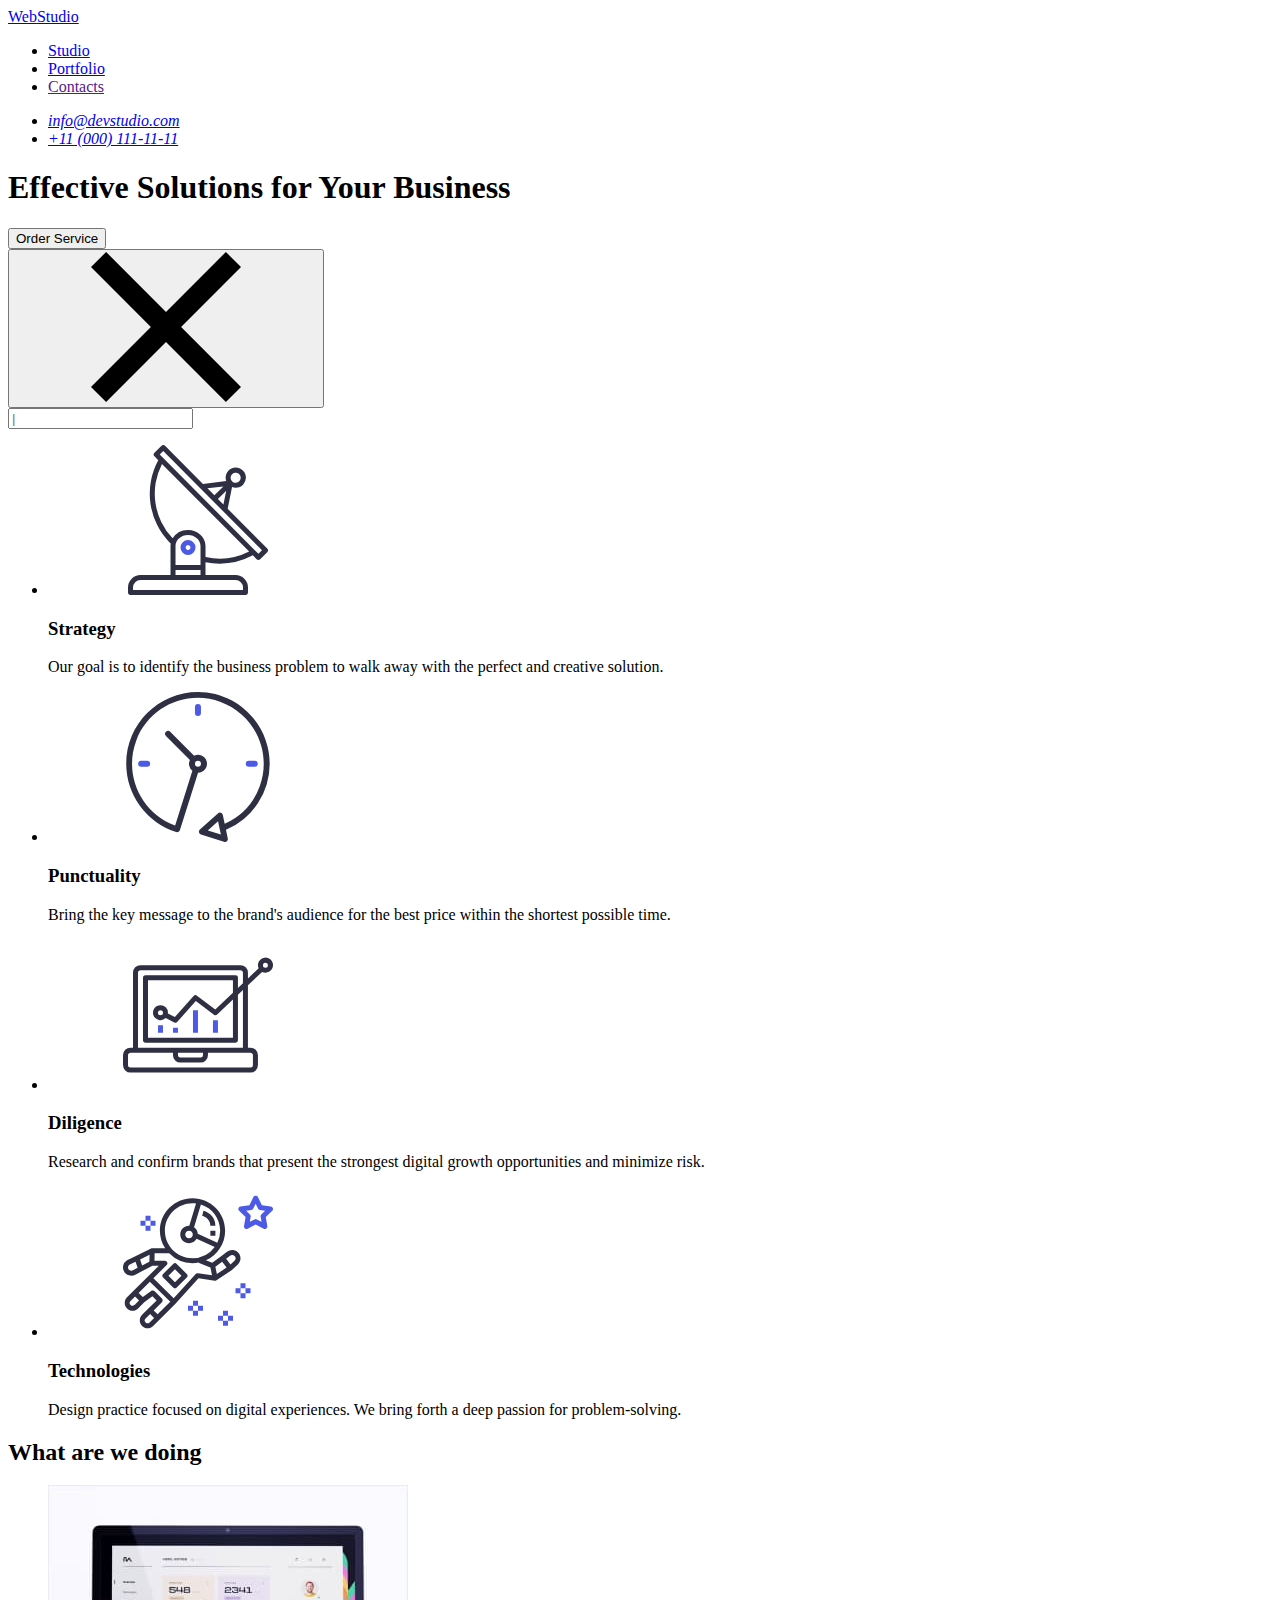
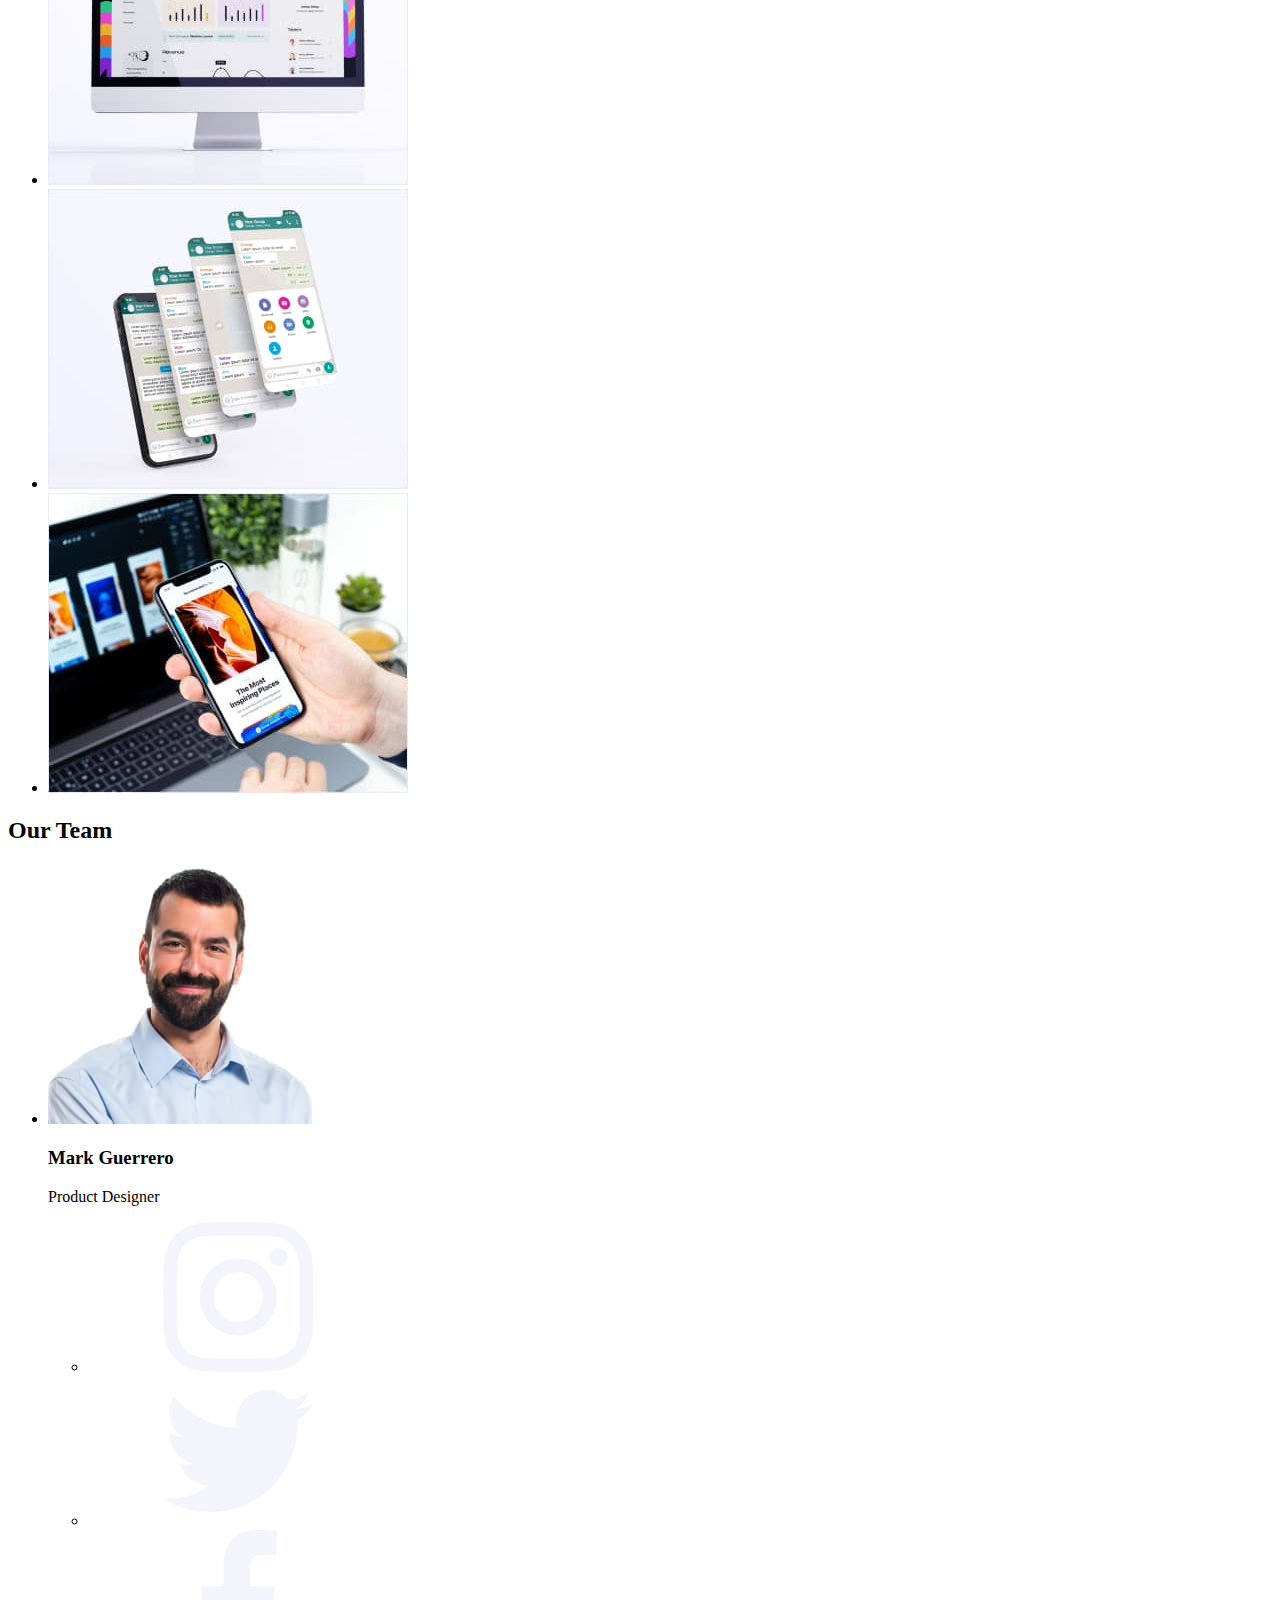
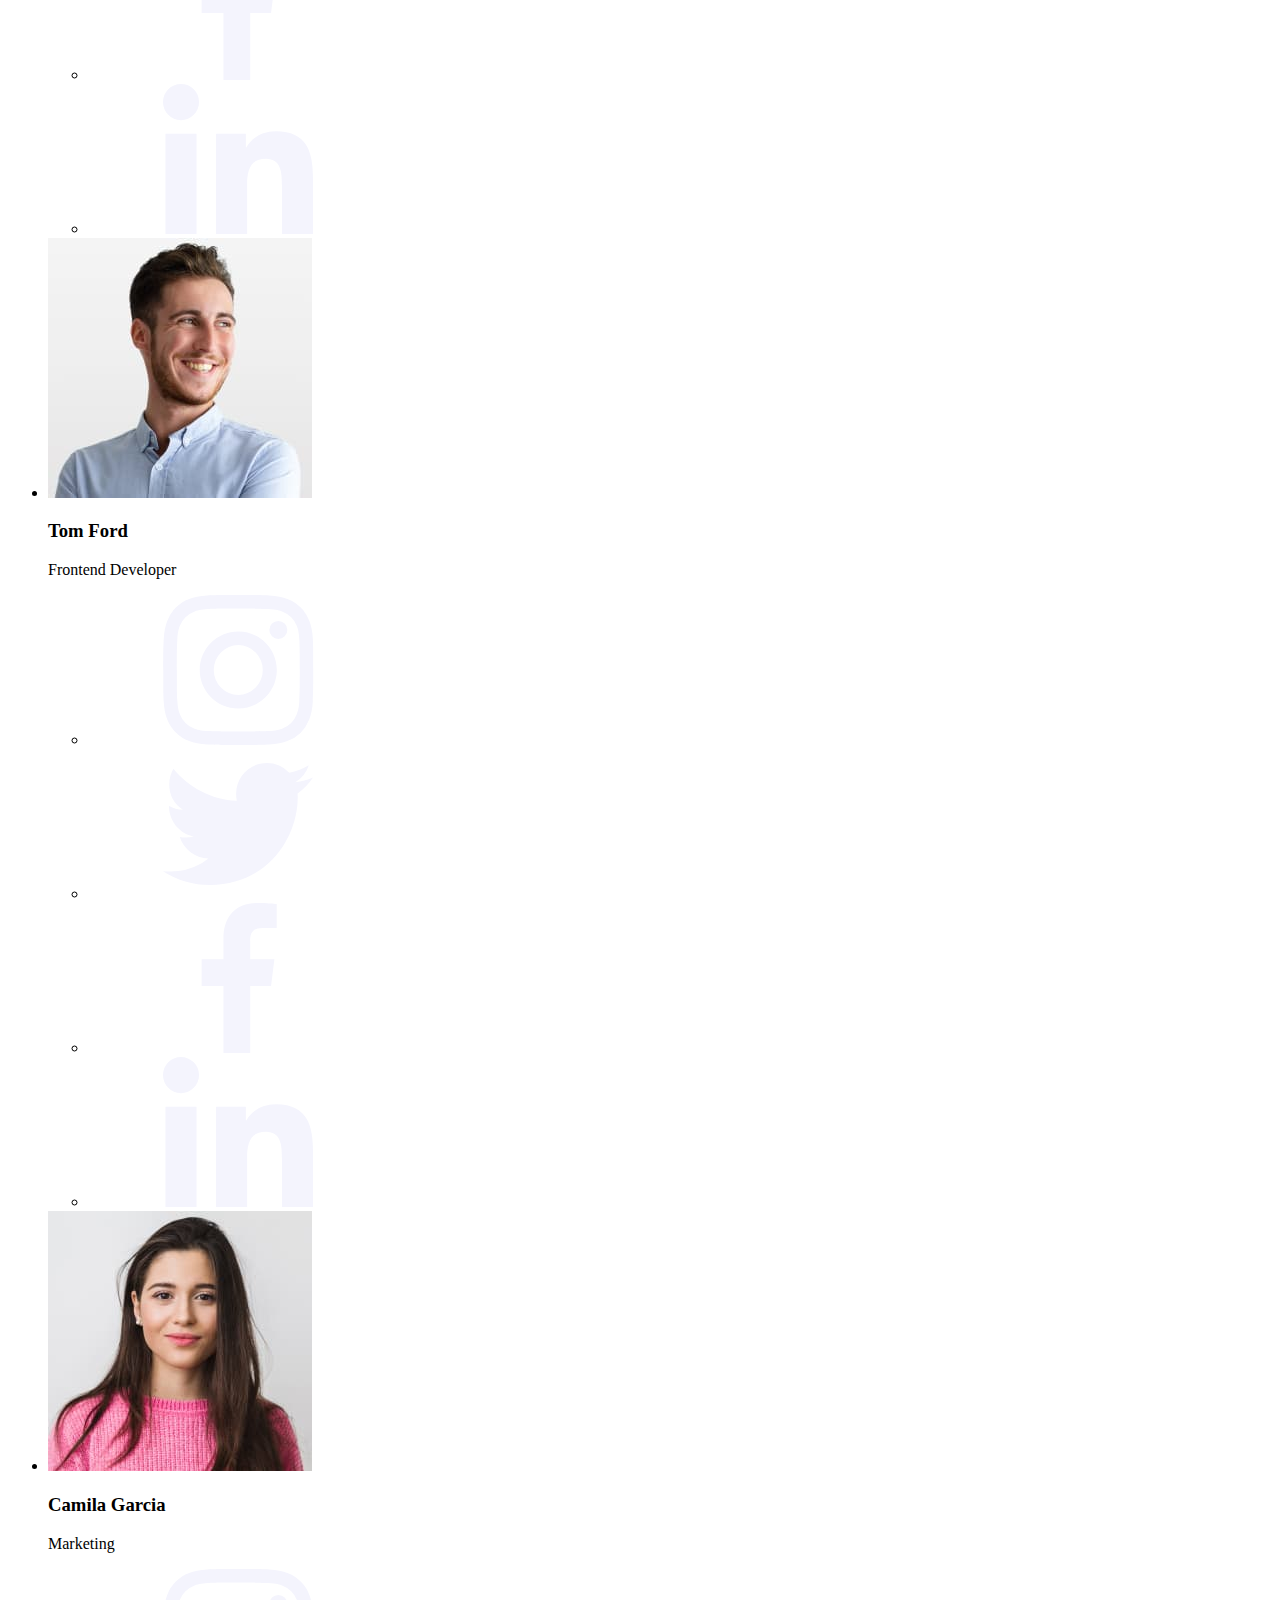
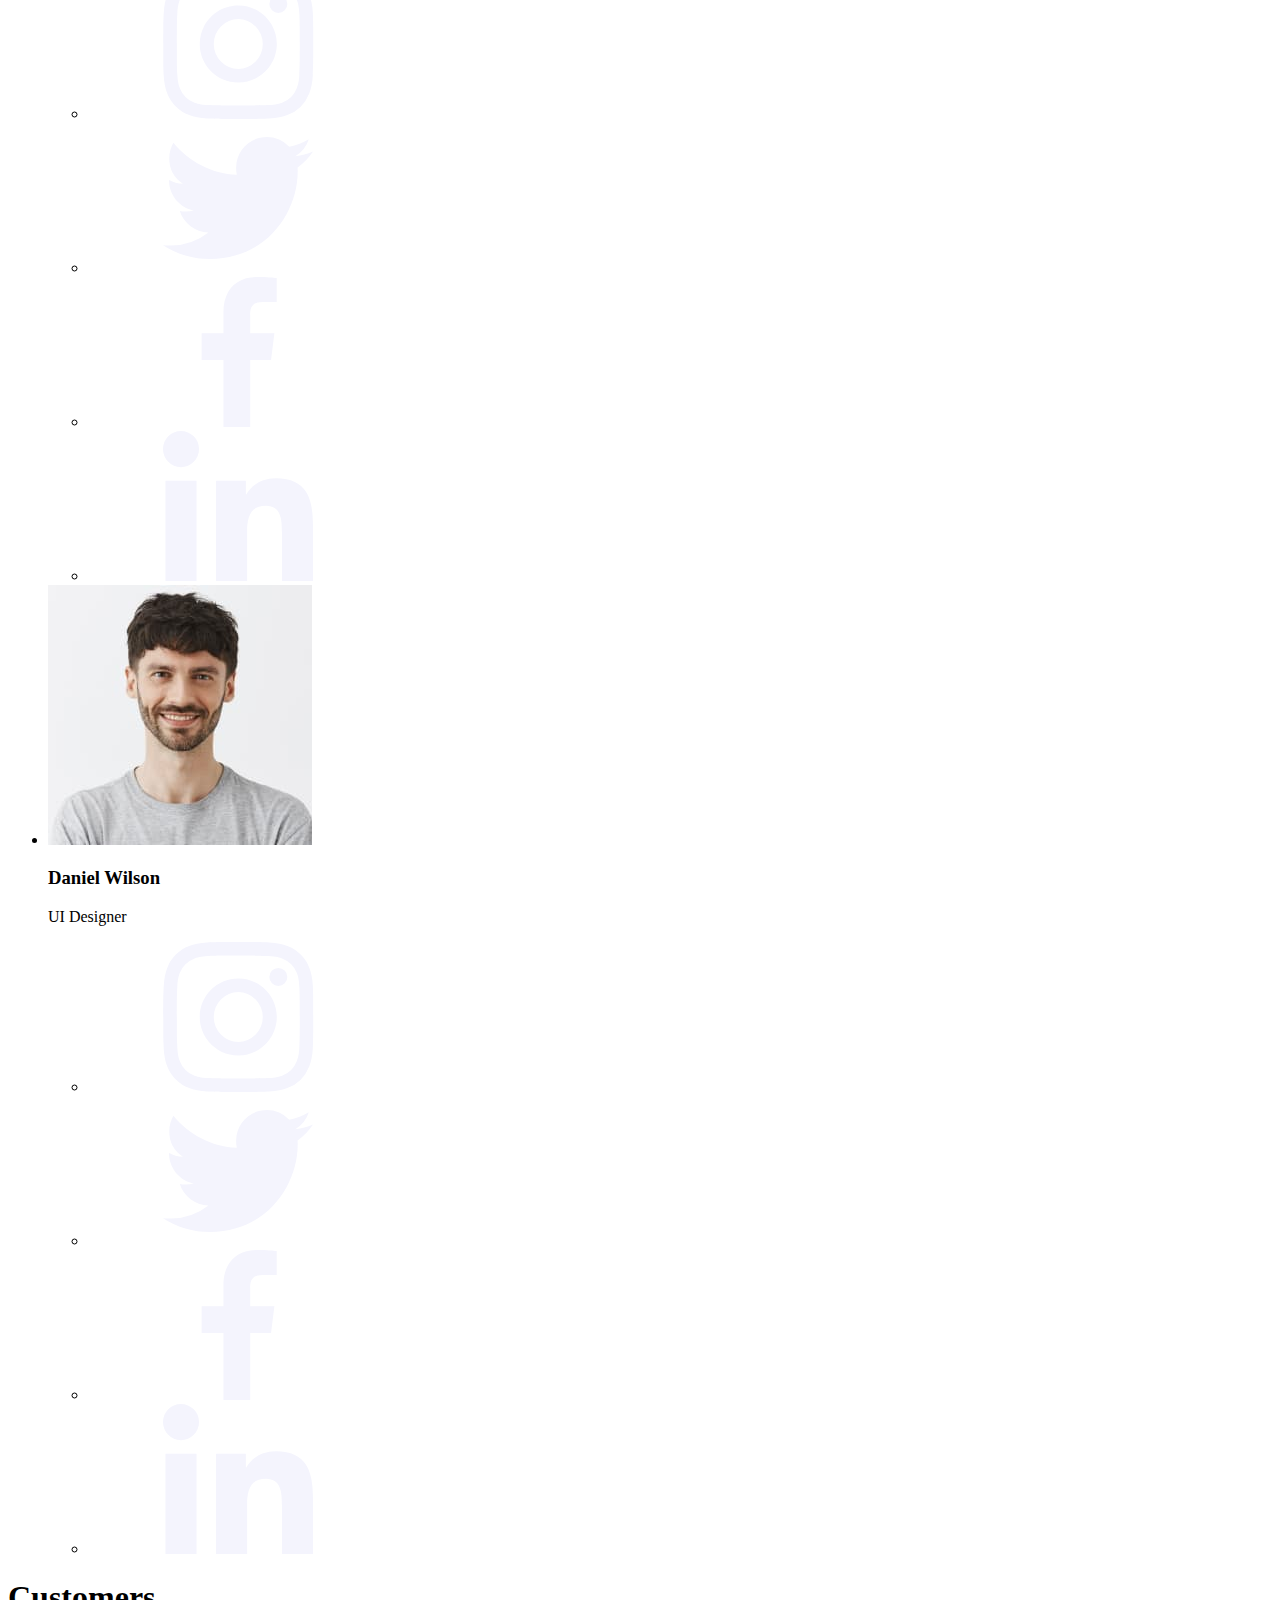
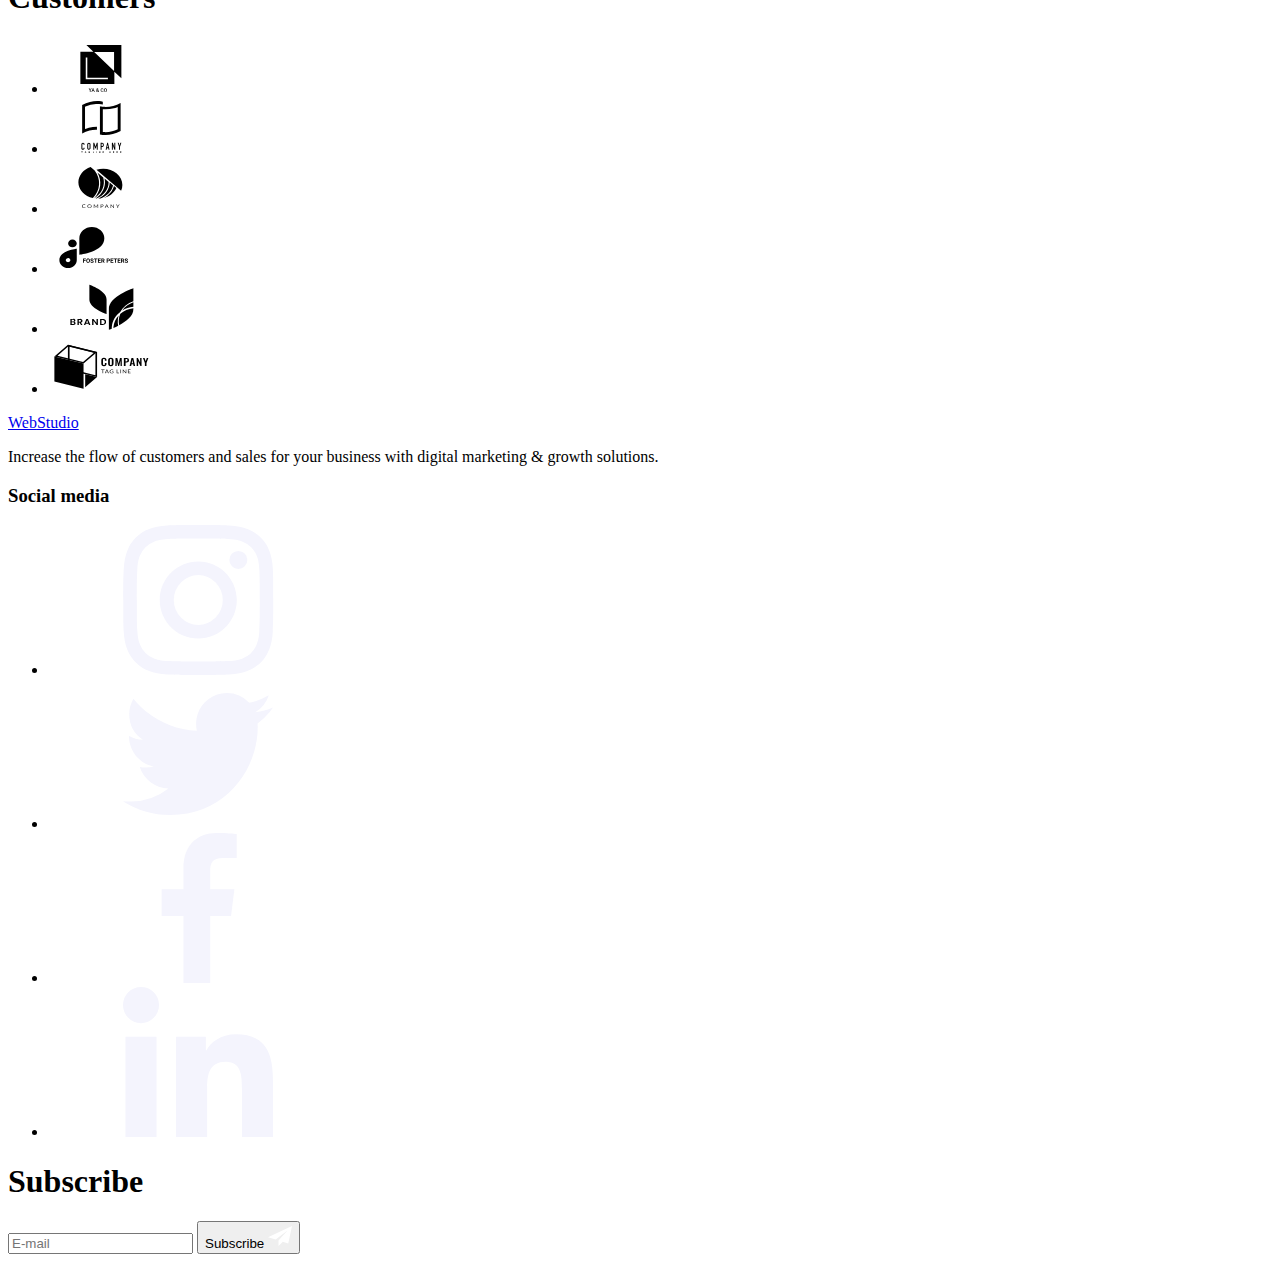
==== index.html @ da778385 "Add files via upload" ====
<!DOCTYPE html>
<html lang="en">
  <head>
    <meta charset="UTF-8" />
    <meta http-equiv="X-UA-Compatible" content="IE=edge" />
    <meta name="viewport" content="width=device-width, initial-scale=1.0" />
    <link rel="preconnect" href="https://fonts.googleapis.com" />
    <link rel="preconnect" href="https://fonts.gstatic.com" crossorigin />
    <link
      href="https://fonts.googleapis.com/css2?family=Raleway:wght@800&family=Roboto:wght@400;500;700;900&display=swap"
      rel="stylesheet"
    />

    <link
      rel="stylesheet"
      href="https://cdnjs.cloudflare.com/ajax/libs/modern-normalize/1.1.0/modern-normalize.min.css"
      integrity="sha512-wpPYUAdjBVSE4KJnH1VR1HeZfpl1ub8YT/NKx4PuQ5NmX2tKuGu6U/JRp5y+Y8XG2tV+wKQpNHVUX03MfMFn9Q=="
      crossorigin="anonymous"
      referrerpolicy="no-referrer"
    />
    <title>WebStudio</title>
    <link rel="stylesheet" href="./css/styles.css" />
  </head>
  <body>
    <header class="header">
      <div class="container header-container">
        <nav class="nav-header">
          <a href="./index.html" class="logo"
            ><span class="logo-first-part">Web</span
            ><span class="logo-second-part">Studio</span></a
          >
          <ul class="menu-navigation list">
            <li>
              <a class="menu-nav current" href="./index.html">Studio</a>
            </li>
            <li>
              <a class="menu-nav" href="./portfolio.html">Portfolio</a>
            </li>
            <li><a class="menu-nav" href>Contacts</a></li>
          </ul>
        </nav>
        <address>
          <ul class="address-navigation list">
            <li>
              <a class="address-nav" href="mailto:info@devstudio.com"
                >info@devstudio.com</a
              >
            </li>
            <li>
              <a class="address-nav" href="tel:+110001111111"
                >+11 (000) 111-11-11</a
              >
            </li>
          </ul>
        </address>
      </div>
    </header>
    <main>
      <section class="section title">
        <div class="container">
          <h1 class="title-desc">Effective Solutions for Your Business</h1>
          
          <button type="button" class="main-btn" data-modal-open>Order Service</button>
        </div>
        <div class="backdrop is-hidden"data-modal>
          <div class="modal">
            <button type="button" class="btn-close-modal" data-modal-close> 
              <svg class="icon-close-modal">
                <use href="./images/icons.svg#icon-close-modal"></use>
              </svg>
            </button>
            <form>
              <label for="name">
                <input type="text" id="name" class="modal-form" placeholder="|">
              </label>
            </form>
          </div>
        </div>
      </section>

      <section class="section features">
        <div class="container">
          <h2 hidden>"Features">Features</h2>
          <ul class="features list">
            <li >
              <div class="features-items">
                <svg class="icon-antenna"> 
                  <use href="./images/icons.svg#icon-antenna"></use>
                </svg>
              </div>
              <h3 class="features-titles">Strategy</h3>
              <p class="features-desc">
                Our goal is to identify the business problem to walk away with
                the perfect and creative solution.
              </p>
            </li>
            <li>
              <div class="features-items">
                <svg class="icon-clock" > 
                <use href="./images/icons.svg#icon-clock"></use>
                </svg>
              </div>
              <h3 class="features-titles">Punctuality</h3>
              <p class="features-desc">
                Bring the key message to the brand's audience for the best price
                within the shortest possible time.
              </p>
            
            </li>
            <li>
              <div class="features-items">
                <svg class="icon-diagram">
                  <use href="./images/icons.svg#icon-diagram"> </use>
                </svg>
              </div>
              <h3 class="features-titles">Diligence</h3>
              <p class="features-desc">
                Research and confirm brands that present the strongest digital
                growth opportunities and minimize risk.
              </p>
            </li>
            <li>
              <div class="features-items">
                <svg class="icon-astronaut">
                  <use href="./images/icons.svg#icon-astronaut"></use>
                </svg>
              </div>
              <h3 class="features-titles">Technologies</h3>
              <p class="features-desc">
                Design practice focused on digital experiences. We bring forth a
                deep passion for problem-solving.
              </p>
            </li>
          </ul>
        </div>
      </section>

      <section class="section about">
        <div class="container">
          <h2 class="title-aboutus">What are we doing</h2>
          <ul class="about-us list">
            <li class="cards-aboutus">
              <img
                src="./images/img1.jpg"
                alt="Desktop"
                width="360"
                height="300"
              />
            </li>
            <li class="cards-aboutus">
              <img
                src="./images/img2.jpg"
                alt="phones"
                width="360"
                height="300"
              />
            </li>
            <li>
              <img
                src="./images/img3.jpg"
                alt="Desktop and mobile"
                width="360"
                height="300"
              />
            </li>
          </ul>
        </div>
      </section>

      <section class="section our-team">
        <div class="container">
        <h2 class="title-aboutus">Our Team</h2>
          <ul class="team-items list">
          <li class="team-item">
            <img
              src="./images/card1.jpg"
              alt="Mark Guerrero Product
             Designer"
              width="264"
              height="260"
            />
            <div class="team-name">
            <h3 class="title-names">Mark Guerrero</h3>
            <p class="card-desc">Product Designer</p>

            <ul class="list icons">
              <li class="team-icon">
            <a class="social-networks">
              <svg class="inst"> 
                <use href="./images/icons.svg#icon-instagram"> </use>
              </svg>
            </a>
          </li>
            <li class="team-icon">
            <a class="social-networks">
              <svg class="twitter"> 
                <use href="./images/icons.svg#icon-twitter"> </use>
              </svg>
            </a>
          </li>
          <li class="team-icon">
            <a class="social-networks">
              <svg class="facebook"> 
                <use href="./images/icons.svg#icon-facebook"> </use>
              </svg>
            </a>
          </li>
          <li class="team-icon">
            <a class="social-networks">
              <svg class="linkedin"> 
                <use href="./images/icons.svg#icon-linkedin"> </use>
              </svg>
            </a>
          </li>
          </ul>

            </div>
            
          </li>
          <li class="team-item">
            <img
              src="./images/card2.jpg"
              alt="Tom Ford Frontend Developer"
              width="264"
              height="260"
            />
            <div class="team-name">
            <h3 class="title-names">Tom Ford</h3>
            <p class="card-desc">Frontend Developer</p>

            <ul class="list icons">
              <li class="team-icon">
            <a class="social-networks">
              <svg class="inst"> 
                <use href="./images/icons.svg#icon-instagram"> </use>
              </svg>
            </a>
          </li>
          <li class="team-icon">
            <a class="social-networks">
              <svg class="twitter"> 
                <use href="./images/icons.svg#icon-twitter"> </use>
              </svg>
            </a>
          </li>
          <li class="team-icon">
            <a class="social-networks">
              <svg class="facebook"> 
                <use href="./images/icons.svg#icon-facebook"> </use>
              </svg>
            </a>
          </li>
          <li class="team-icon">
            <a class="social-networks">
              <svg class="linkedin"> 
                <use href="./images/icons.svg#icon-linkedin"> </use>
              </svg>
            </a>
          </li>
          </ul>
            </div>
          </li>
          <li class="team-item">
            <img
              src="./images/card3.jpg"
              alt="Camila Garcia Marketing"
              width="264"
              height="260"
            />
            <div class="team-name">
            <h3 class="title-names">Camila Garcia</h3>
            <p class="card-desc">Marketing</p>
            <ul class="list icons">
              <li class="team-icon">
            <a class="social-networks">
              <svg class="inst"> 
                <use href="./images/icons.svg#icon-instagram"> </use>
              </svg>
            </a>     
          </li>
          <li class="team-icon">   
            <a class="social-networks">
              <svg class="twitter"> 
                <use href="./images/icons.svg#icon-twitter"> </use>
              </svg>
            </a>
          </li>  
          <li class="team-icon">
            <a class="social-networks">
              <svg class="facebook"> 
                <use href="./images/icons.svg#icon-facebook"> </use>
              </svg>
            </a>
          </li>
          <li class="team-icon"> 
            <a class="social-networks">
              <svg class="linkedin"> 
                <use href="./images/icons.svg#icon-linkedin"> </use>
              </svg>
            </a>
          </li>
          </ul>
            </div>

          <li class="team-item">
            <img
              src="./images/card4.jpg"
              alt="Daniel Wilson UI Designer"
              width="264"
              height="260"
            />
             <div class="team-name">
            <h3 class="title-names">Daniel Wilson</h3>
            <p class="card-desc">UI Designer</p>
            <ul class="list icons">
              <li class="team-icon">
            <a class="social-networks">
              <svg class="inst"> 
                <use href="./images/icons.svg#icon-instagram"> </use>
              </svg>
            </a>
          </li>
          <li class="team-icon"> 
            <a class="social-networks">
              <svg class="twitter"> 
                <use href="./images/icons.svg#icon-twitter"> </use>
              </svg>
            </a>
          </li>
          <li class="team-icon">  
            <a class="social-networks">
              <svg class="facebook"> 
                <use href="./images/icons.svg#icon-facebook"> </use>
              </svg>
            </a>
          </li>
          <li class="team-icon">
            <a class="social-networks">
              <svg class="linkedin"> 
                <use href="./images/icons.svg#icon-linkedin"> </use>
              </svg>
            </a>
          </li>
          </ul>

            </div>
          </li>
        </ul>
        </div>
      </section>

      <section class="section customers">
        <div class="container">
          <h1 class="title-customers">Customers</h1>
          <ul class="list companies">
            <li class="customers-icons">
              <a class="border-icon">
                <svg class="icon-in-border" width="104" height="56">
                  <use href="./images/icons.svg#icon-Logo-1"></use>
                </svg>
              </a>
            </li>
            <li class="customers-icons">
              <a class="border-icon">
                <svg class="icon-in-border" width="104" height="56">
                  <use href="./images/icons.svg#icon-Logo-2"></use>
                </svg>
              </a>
            </li>
            <li class="customers-icons">
              <a class="border-icon">
                <svg class="icon-in-border" width="104" height="56">
                  <use href="./images/icons.svg#icon-Logo-3"></use>
                </svg>
              </a>
            </li>
            <li class="customers-icons">
              <a class="border-icon">
                <svg class="icon-in-border" width="104" height="56">
                  <use href="./images/icons.svg#icon-Logo-4"></use>
                </svg>
              </a>
            </li>
            <li class="customers-icons">
              <a class="border-icon">
                <svg class="icon-in-border" width="104" height="56">
                  <use href="./images/icons.svg#icon-Logo-5"></use>
                </svg>
              </a>
            </li>
            <li class="customers-icons">
              <a class="border-icon">
                <svg class="icon-in-border" width="104" height="56">
                  <use href="./images/icons.svg#icon-Logo-6"></use>
                </svg>
              </a>
            </li>
          </ul>
        </div>

      </section>

    </main>
    <footer class="footer">
      <div class="container foot-cont">
        <div>
      <a href="./index.html" class="logo"
            ><span class="logo-first-part-footer">Web</span
            ><span class="logo-second-part-footer">Studio</span></a
          >
      <p class="footer-desc">
        Increase the flow of customers and sales for your business with digital
        marketing & growth solutions.
      </p>
    </div>
    <div class="footer-media">
      <h3 class="social-media">Social media</h3>
      <ul class="list icons-footer">
        <li class="team-icon">
      <a class="social-networks-footer">
        <svg class="inst"> 
          <use href="./images/icons.svg#icon-instagram"> </use>
        </svg>
      </a>
    </li>
    <li class="team-icon"> 
      <a class="social-networks-footer">
        <svg class="twitter"> 
          <use href="./images/icons.svg#icon-twitter"> </use>
        </svg>
      </a>
    </li>
    <li class="team-icon">  
      <a class="social-networks-footer">
        <svg class="facebook"> 
          <use href="./images/icons.svg#icon-facebook"> </use>
        </svg>
      </a>
    </li>
    <li class="team-icon">
      <a class="social-networks-footer">
        <svg class="linkedin"> 
          <use href="./images/icons.svg#icon-linkedin"> </use>
        </svg>
      </a>
    </li>
    </ul>
  </div>
  <div class="footer-form">
    <h1 class="subscribe">Subscribe</h1>
  <form class="subscribe-form">
    <label for="mail"></label>
    <input type="email" name="mail" id="mail" class="footer-input" placeholder="E-mail">
    <button type="submit" class="button-form">Subscribe
      <svg class="icon-logo-tg" width="24px" height="24px">
        <use href="./images/icons.svg#icon-logo-tg"></use>
      </svg>
    </button>
  </form>
</div>
</div>
    </footer>
    <script src="./js/modal.js"></script>
  </body>
</html>
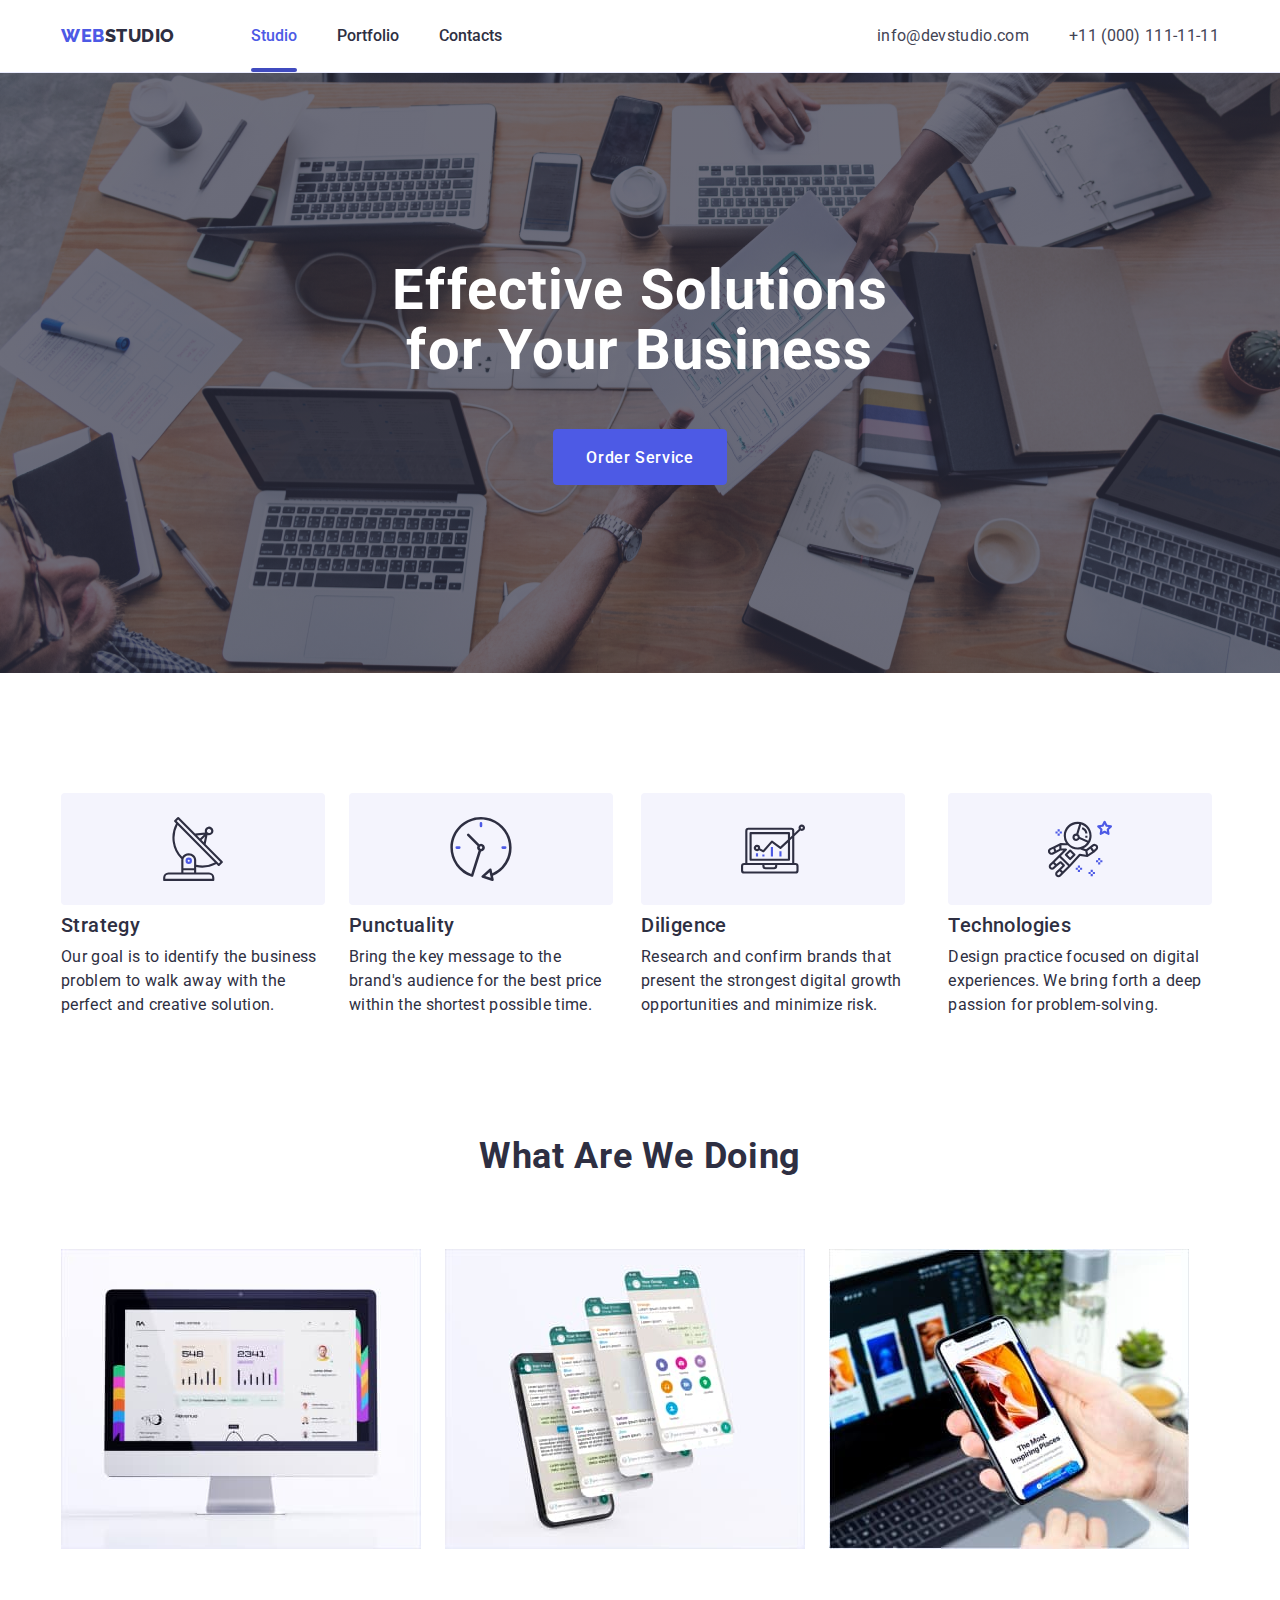
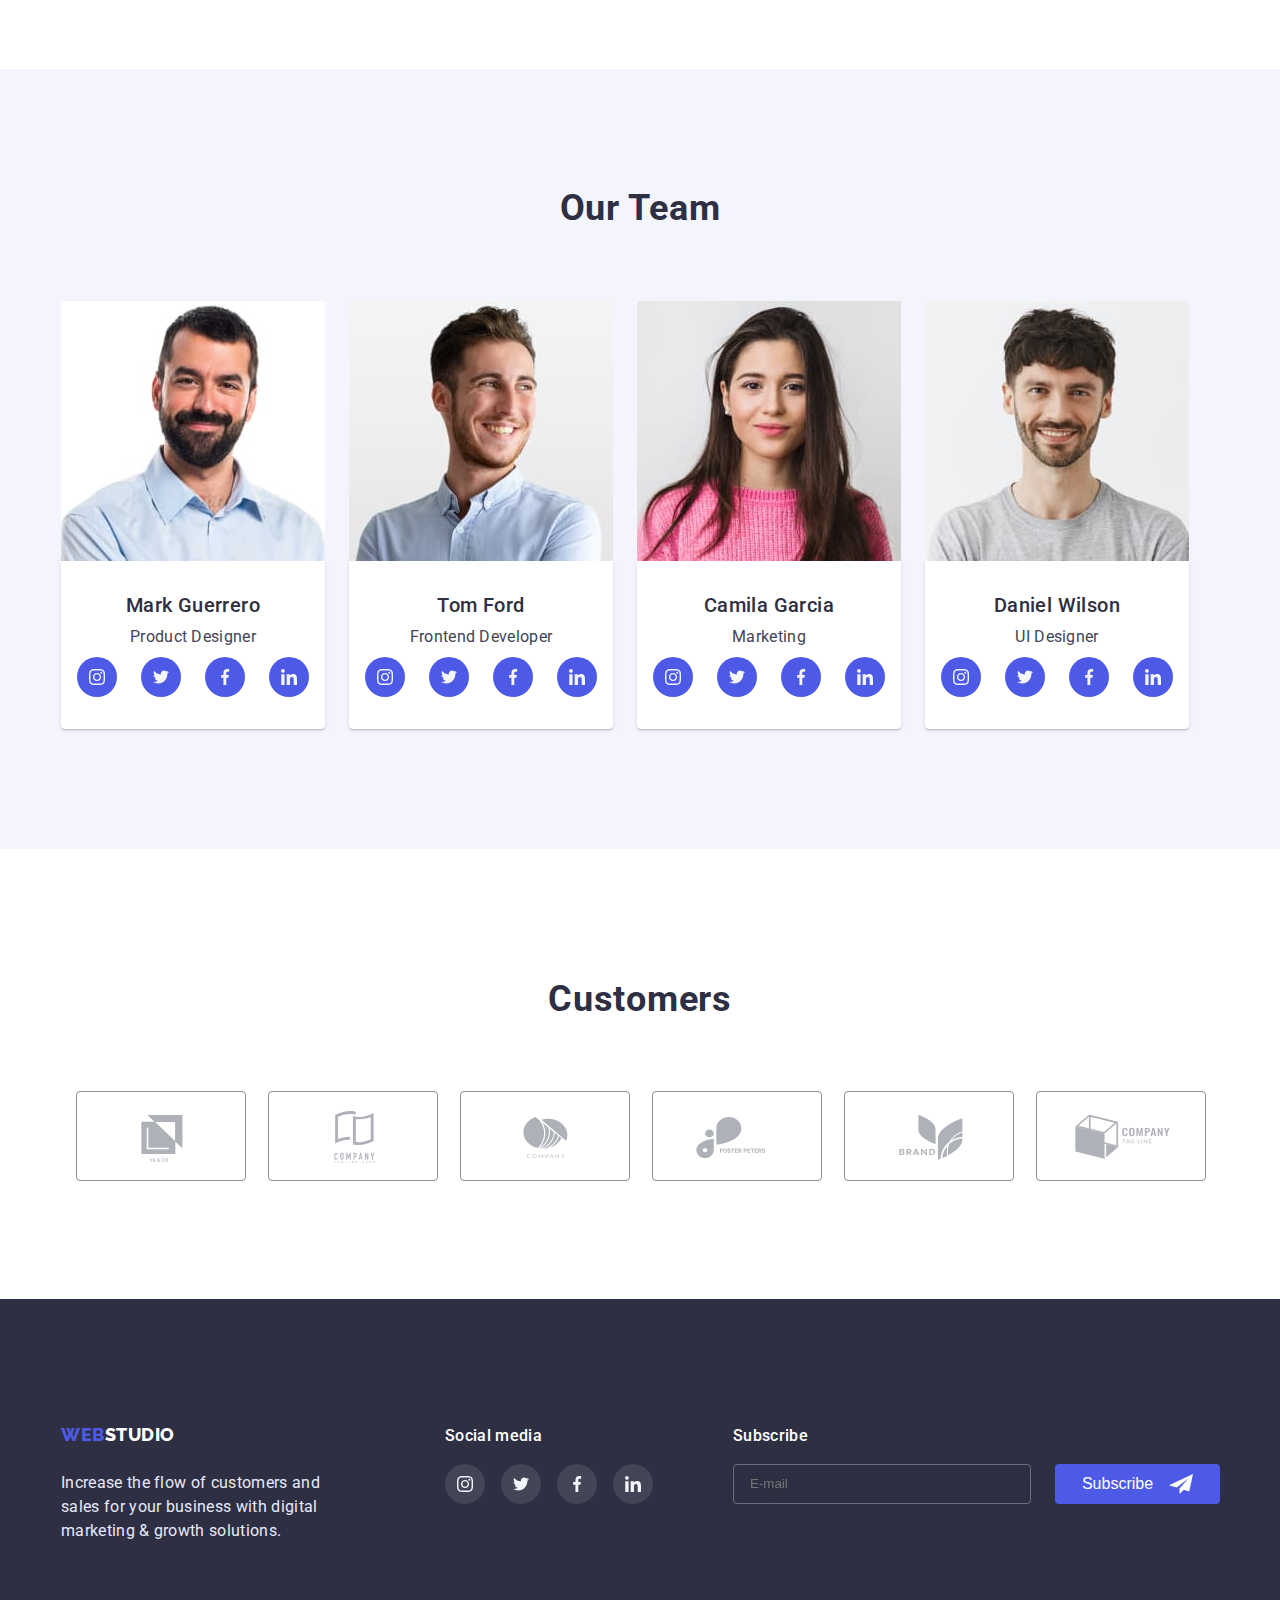
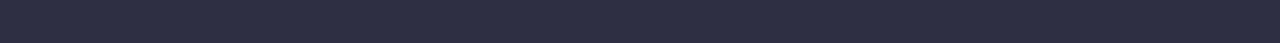
==== commit 9c7de81d: "commit" ====
--- a/index.html
+++ b/index.html
@@ -69,11 +69,46 @@
                 <use href="./images/icons.svg#icon-close-modal"></use>
               </svg>
             </button>
-            <form>
-              <label for="name">
-                <input type="text" id="name" class="modal-form" placeholder="|">
+            <h3 class="text-for-modal">Leave your contacts and we will call you back</h3>
+            <form class="form-info">
+
+              <label for="name" class="form-label"><span class="input-name">Name</span> 
+                <input type="text" id="name" class="modal-form" placeholder=" ">
+                <svg class="modal-icon">
+                  <use href="./images/icons.svg#icon-person"> </use>
+                </svg>
+              </label>
+
+              <label for="phone" class="form-label"><span class="input-name">Phone</span>
+                <input type="text" id="phone" class="modal-form" placeholder=" ">
+                <svg class="modal-icon">
+                  <use href="./images/icons.svg#icon-phone"> </use>
+                </svg>
+              </label>
+
+              <label for="mail" class="form-label"><span class="input-name">Email</span>
+                <input type="text" id="mail" class="modal-form" placeholder=" ">
+                <svg class="modal-icon">
+                  <use href="./images/icons.svg#icon-email"> </use>
+                </svg>
+              </label>
+
+              <label for="comment" class="form-label"><span class="input-name">Comment</span>
+                <textarea name="Comment" id="comment" class="text-area" placeholder="Text input"></textarea>
+              </label>
+              <label for="policy" class="form-label-checkbox">
+                <input type="checkbox"
+                id="checkbox"
+                class="checkbox visually-hidden">
+                <span>
+                  <svg width="10" height="8">
+                    <use href="./images/icons.svg#icon-check"></use>
+                  </svg>
+                </span>
+                I accept the terms and conditions of the <a href="">Privacy Policy</a>
               </label>
             </form>
+            <button type="submit" class="send-button">Send</button>
           </div>
         </div>
       </section>
--- a/css/styles.css
+++ b/css/styles.css
@@ -0,0 +1,883 @@
+:root {
+    --icon-hover:#31D0AA;
+    --icon-color:#AFB1B8;
+    --primary-text-color: #2E2F42;
+        --primary-bg-color: #ffffff;
+        --hero-background-color: #2E2F42;
+        --team-background-color: #F4F4FD;
+        --accent-color: #4D5AE5;
+        --accent-color-btn: #404BBF;
+        --description-features: #2E2F42;
+        --address-color: #434455;
+        --btn-background-color: #E7E9FC
+}
+
+* {
+    margin: 0;
+    padding: 0;
+    border: 0;
+}
+
+body {
+        font-family: 'Roboto', sans-serif;
+        background-color: var(--primary-bg-color);
+        color: var(--primary-text-color);
+}
+
+p,
+h1,
+h2,
+h3,
+h4,
+h5,
+h6 {
+    margin: 0;
+}
+
+ul {
+    margin: 0;
+    padding: 0;
+}
+
+img {
+    display: block;
+    margin: 0;
+    padding: 0;
+    max-width: 100%;
+    height: auto;
+}
+
+.list {
+    text-decoration: none;
+    list-style: none;
+    display: flex;
+}
+
+.section{
+    padding-top: 120px;
+    padding-bottom: 120px;
+}
+
+.container {
+
+    max-width: 1158px;
+    margin: 0 auto;
+    padding: 0 15px;
+}
+
+.header {
+    border-bottom: 1px solid #E7E9FC;
+}
+
+.header-container {
+    display: flex;
+}
+
+.nav-header {
+    display: flex;
+    margin-right: auto;
+}
+
+.logo {
+    display: block;
+    margin-right: 76px;
+    padding-top: 24px;
+    padding-bottom: 24px;
+    font-family: 'Raleway', sans-serif;
+    font-weight: 800;
+    font-size: 18px;
+    line-height: 1.33;
+    text-transform: uppercase;
+    text-decoration: none;
+    letter-spacing: 0.03em;
+}
+
+.logo-first-part {
+    color: var(--accent-color);
+    padding-top: 24px;
+    padding-bottom: 24px;
+}
+
+.logo-second-part {
+    color: var(--primary-text-color);
+    padding-top: 24px;
+    padding-bottom: 24px;
+}
+
+.menu-navigation {
+    display: flex;
+    gap: 40px;
+}
+
+.menu-nav {
+    position: relative;
+    padding: 24px 0;
+    display: flex;
+    text-decoration: none;
+    color: var(--primary-text-color);
+    font-weight: 500;
+    font-size: 16px;
+    line-height: 1.5;
+    transition: color 250ms cubic-bezier(0.4, 0, 0.2, 1);
+}
+
+.current {
+    color: var(--accent-color);
+    position: relative;
+}
+
+.current::after{
+    content: "";
+    display:inline-block;
+    position: absolute;
+    bottom: 0;
+    left: 0;
+    width: 100%;
+    height: 4px;
+    background-color: var(--accent-color-btn);
+    border-radius: 2px;
+}
+
+.address-navigation {
+display: flex;
+gap: 40px;
+padding: 24px 0;
+justify-content: flex-end;
+}
+
+.address-nav {
+    display: flex;
+     color: var(--address-color);
+     text-decoration: none;
+     font-style: normal;
+     font-weight: 400;
+     font-size: 16px;
+     line-height: 1.5;
+     letter-spacing: 0.02em;
+     transition: color 250ms cubic-bezier(0.4, 0, 0.2, 1);
+}
+
+.address-nav:hover {
+    color: var(--accent-color);
+}
+
+.menu-nav:hover {
+    color: var(--accent-color);
+}
+
+.menu-nav:active {
+    color: var(--accent-color-btn);
+}
+
+.title{
+    background-image: linear-gradient(rgba(46, 47, 66, 0.7), rgba(46, 47, 66, 0.7)),
+    url(../images/bgHero.jpg);
+    background-size: cover;
+    padding-top: 188px;
+    padding-bottom: 188px;
+    margin-left: auto;
+    margin-right: auto;
+    background-color: var(--hero-background-color);
+    text-align: center
+}
+
+.title-desc {
+    width: 500px;
+    color: var(--primary-bg-color);
+    font-weight: 700;
+    font-size: 56px;
+    line-height: 1.07;
+    text-align: center;
+    letter-spacing: 0.02em;
+
+    margin-right: auto;
+    margin-left: auto;
+    margin-bottom: 48px;
+}
+
+.main-btn {
+    display: inline-block;
+    min-width: 169px;
+    height: 56px;
+    border-radius: 4px;
+    border: 1px solid var(--accent-color);
+    padding: 16px 32px;
+    background-color: var(--accent-color);
+    color: #ffffff;
+    font-family: inherit;
+    cursor: pointer;
+    align-items: center;
+    font-weight: 500;
+    font-size: 16px;
+    line-height: 1.5;
+    letter-spacing: 0.04em;
+    opacity: 1;
+    transition: background-color 250ms cubic-bezier(0.4, 0, 0.2, 1);
+}
+
+.main-btn:hover {
+ background-color: var(--accent-color-btn);
+ color: white;
+}
+
+.main-btn:focus {
+    color: var(--accent-color);
+}
+
+.backdrop{
+position: fixed;
+background-color: rgba(46, 47, 66, 0.4);
+width: 100%;
+height: 100%;
+top: 0;
+bottom: 0;
+opacity: 1;
+transition: opacity 250ms cubic-bezier(0.4, 0, 0.2, 1) ,
+visibility 250ms cubic-bezier(0.4, 0, 0.2, 1);
+}
+
+.is-hidden {
+    opacity: 0;
+    visibility: hidden;
+    pointer-events: none;
+}
+
+.modal {
+position: absolute;
+width: 408px;
+height: 576px;
+top: 50%;
+left: 50%;
+transform: translate(-50%, -50%) ;
+background: #FCFCFC;
+box-shadow: 0px 1px 1px rgba(0, 0, 0, 0.14), 0px 1px 3px rgba(0, 0, 0, 0.12), 0px 2px 1px rgba(0, 0, 0, 0.2);
+border-radius: 4px;
+transition: opacity 250ms cubic-bezier(0.4, 0, 0.2, 1) ,
+transform 250ms cubic-bezier(0.4, 0, 0.2, 1);
+}
+
+.backdrop.is-hidden .modal{
+    opacity: 0;
+    transform: translate(-50%, -50%) scale(1.75);
+}
+
+.btn-close-modal {
+    display: flex;
+    justify-content: center;
+    align-items: center;
+    height: 24px;
+    width: 24px;
+    background-color: #E7E9FC;
+    border: 1px solid rgba(0, 0, 0, 0.1);
+    border-radius: 50%;
+    margin-top: 24px;
+    margin-left: 360px;
+    margin-right: 24px;
+}
+ 
+.icon-close-modal {
+    width: 8px;
+    height: 8px;
+}
+
+.text-for-modal {
+    color: var(--primary-text-color);
+font-family: 'Roboto';
+font-style: normal;
+font-weight: 500;
+font-size: 16px;
+line-height: 24px;
+text-align: center;
+letter-spacing: 0.02em;
+padding-top: 24px;
+margin-bottom: 14px;
+}
+
+.form-info{
+ display: block;
+ margin-top: 0em;
+}
+
+.form-label {
+display: block;
+position: relative;
+margin-bottom: 8px;
+margin-left: 24px;
+width: 100%;
+font-family: 'Roboto';
+font-style: normal;
+font-weight: 400;
+font-size: 12px;
+line-height: 14px;
+color:#8E8F99 ;
+text-align: left;
+}
+
+.text-area {
+    display: block;
+    resize: none;
+    width: 360px;
+    height: 120px;
+    border: 1px solid rgba(46, 47, 66, 0.4);
+    border-radius: 4px;
+    outline: none;
+    padding: 8px 16px;
+    font-family: 'Roboto';
+font-style: normal;
+font-weight: 400;
+font-size: 12px;
+line-height: 14px;
+color:#8E8F99;
+}
+
+.input-name{
+    display: block;
+    margin-bottom: 4px;
+}
+
+.modal-icon{
+    position: absolute;
+    width: 18px;
+    height: 24px;
+    top: 50%;
+    left: 16px;
+    transform: translateY(-10%)
+}
+
+.modal-icon:hover{
+    fill: var(--accent-color);
+}
+
+.modal-form{
+    display: block;
+    height: 40px;
+    width: 360px;
+    border: 1px solid rgba(33, 33, 33, 0.2);
+    border-radius: 4px;
+    color: var(--color-primary);
+    padding: 11px 38px;
+}
+
+.modal-form:hover {
+    border-color: var(--accent-color);
+}
+
+.checkbox {
+    display: flex;
+    margin-left: 24px;
+}
+
+.form-label-checkbox {
+    font-family: 'Roboto';
+    font-style: normal;
+    font-weight: 400;
+    font-size: 12px;
+    line-height: 14px;
+    color:#8E8F99;
+    }
+
+.form-label-checkbox span {
+    width: 16px;
+    height: 16px;
+    border: 1px solid rgba(46, 47, 66, 0.4);
+    border-radius: 2px;
+    margin-left: 24px;
+    display: flex;
+    align-items: center;
+    justify-content: center;
+}
+
+.send-button {
+    width: 169px;
+    height: 56px;
+    padding: 16px 32px;
+    background-color: var(--accent-color);
+    color: var(--primary-bg-color);
+    box-shadow: 0px 4px 4px rgba(0, 0, 0, 0.15);
+    font-family: 'Roboto';
+    font-style: normal;
+    font-weight: 500;
+    font-size: 16px;
+    line-height: 24px;
+    text-align: center;
+}
+
+/* 2 cекція */
+
+.features-items{
+    display: flex;
+    border-radius: 4px;
+    width: 264px;
+    height: 112px;
+    margin-bottom: 8px;
+    justify-content: center;
+    align-items: center;
+    background-color: var(--team-background-color)
+}
+
+.icon-antenna{
+width: 64px;
+height: 64px;
+}
+
+.icon-clock{
+    width: 64px;
+    height: 64px;
+}
+
+.icon-diagram{
+    width: 64px;
+    height: 64px;
+}
+
+.icon-astronaut{
+    width: 64px;
+    height: 64px;
+}
+
+.features{
+    display: flex;
+    gap: 24px;
+}
+
+.features-titles {
+    margin-bottom: 8px;
+    color: var(--primary-text-color);
+        font-weight: 500;
+        font-size: 20px;
+        line-height: 1.2;
+        letter-spacing: 0.02em;
+}
+
+.features-desc {
+    color: var(--description-features);
+    font-weight: 400;
+        font-size: 16px;
+        line-height: 1.5;
+        letter-spacing: 0.02em;
+}
+
+/* 3 секція */
+
+.about {
+    padding-top: 0;
+}
+
+.title-aboutus {
+    margin-bottom: 72px;
+    display: flex;
+    text-align: center;
+    justify-content: center;
+    text-transform: capitalize;
+    color: var(--primary-text-color);
+    font-weight: 700;
+    font-size: 36px;
+    line-height: 1.11;
+    letter-spacing: 0.02em;
+}
+
+.about-us{
+    display: flex;
+    gap: 24px;
+    margin-left: auto;
+    margin-right: auto;
+    
+}
+
+.cards-aboutus {
+
+}
+
+/* секція 4 */
+
+.our-team{
+padding-bottom: 120px;
+}
+
+.team-items {
+    display: flex;
+    gap: 24px;
+}
+
+.team-name{
+    padding: 32px 16px;
+    background-color: var(--primary-bg-color);
+    box-shadow: 0px 1px 6px rgba(46, 47, 66, 0.08),
+    0px 1px 1px rgba(46, 47, 66, 0.16), 0px 2px 1px rgba(46, 47, 66, 0.08);
+    border-radius: 0px 0px 4px 4px;
+    }
+
+.our-team {
+    background-color: var(--team-background-color);
+}
+
+.title-names {
+    text-align: center;
+    margin-bottom: 8px;
+    color: var(--primary-text-color);
+    font-weight: 500;
+    font-size: 20px;
+    line-height: 24px;
+    letter-spacing: 0.02em;
+}
+
+.card-desc {
+    text-align: center;
+    color: var(--address-color);
+    font-weight: 400;
+    font-size: 16px;
+    line-height: 1.5;
+    letter-spacing: 0.02em;
+}
+
+.icons{
+display: flex;
+gap: 24px;
+padding-top: 8px;
+}
+
+.social-networks{
+    display: flex;
+    justify-content: center;
+    align-items: center;
+    background-color: var(--accent-color);
+    width: 40px;
+    height: 40px;
+    border-radius: 50%;
+    cursor: pointer;
+    transition: background-color 250ms cubic-bezier(0.4, 0, 0.2, 1);
+}
+
+.social-networks:hover,
+.social-networks:focus{
+background-color: var(--accent-color-btn);
+}
+
+.inst{
+    width: 16px;
+    height: 16px;
+}
+
+
+.twitter{
+    width: 16px;
+    height: 16px;
+}
+
+.facebook{
+width: 16px;
+height: 16px;
+}
+
+.linkedin{
+    width: 16px;
+    height: 16px;
+}
+
+/* 4 cекція Customers*/
+
+.customers{
+padding-top: 130px;
+padding-bottom: 120px;
+}
+
+.title-customers{
+    color: var(--primary-text-color);
+    font-family: 'Roboto';
+    font-style: normal;
+    font-weight: 700;
+    font-size: 36px;
+    line-height: 40px;
+    text-align: center;
+    letter-spacing: 0.02em;
+    text-transform: capitalize;
+    margin-bottom: 72px;
+}
+
+.companies{
+    display: flex;
+    align-items: center;
+    justify-content: center;
+    gap: 24px;
+}
+
+.customers-icons{
+    width: 168px;
+    height: 88px;
+    cursor: pointer;
+}
+
+.border-icon{
+    display: flex;
+    justify-content: center;
+    align-items: center;
+    border: 1px solid #8E8F99;
+    border-radius: 4px;
+    width:100%;
+    height:100%; 
+    color: var(--icon-color);
+    transition: background-color 250ms cubic-bezier(0.4, 0, 0.2, 1) , color 250ms cubic-bezier(0.4, 0, 0.2, 1);
+}
+
+.border-icon:hover,
+.border-icon:focus{
+    border-color: var(--accent-color-btn);
+    color: var(--accent-color-btn);
+}
+
+.icon-in-border{
+    fill: currentColor;
+}
+
+
+
+
+/* футер */
+
+.footer {
+    padding-top: 100px;
+    padding-bottom: 100px;
+    background-color: var(--hero-background-color);
+}
+
+
+.footer-desc {
+    width: 264px;
+    color: var(--btn-background-color);
+    font-weight: 400;
+    font-size: 16px;
+    line-height: 1.5;
+    letter-spacing: 0.02em;
+}
+
+.logo-first-part-footer{
+    color: var(--accent-color);
+    margin-bottom: 8px;
+}
+
+.logo-second-part-footer {
+    text-decoration: none;
+        color: #ffffff;
+        font-family: 'Raleway';
+        font-weight: 800;
+        font-size: 18px;
+        line-height: 1.16;
+}
+
+.social-media{
+font-family: 'Roboto';
+font-style: normal;
+font-weight: 500;
+font-size: 16px;
+line-height: 1.5;
+letter-spacing: 0.02em;
+color: var(--primary-bg-color);
+margin-bottom: 16px;
+}
+
+.icons-footer{
+display: flex;
+gap: 16px;
+justify-content: center;
+align-items: center;
+}
+
+.foot-cont{
+    display: flex;
+    align-items: baseline;
+}
+
+.footer-media{
+    margin-left: 120px;
+    align-items: center;
+    justify-content: center;
+}
+
+.social-networks-footer{
+    display: flex;
+    justify-content: center;
+    align-items: center;
+    background-color: rgba(255, 255, 255, 0.1);
+    width: 40px;
+    height: 40px;
+    border-radius: 50%;
+    cursor: pointer;
+    transition: background-color 250ms cubic-bezier(0.4, 0, 0.2, 1);
+}
+
+.social-networks-footer:hover,
+.social-networks-footer:focus{
+background-color: var(--icon-hover) ;
+}
+
+.footer-form{
+    margin-left: 80px;
+}
+
+.subscribe {
+font-family: 'Roboto';
+font-weight: 500;
+font-size: 16px;
+line-height: 24px;
+letter-spacing: 0.02em;
+color: var(--primary-bg-color);
+margin-bottom: 16px;
+}
+
+.subscribe-form {
+    display: flex;
+    flex-direction: row;
+}
+
+.button-form {
+    display: flex;
+    margin-left: 24px;
+    gap: 16px;
+    text-align: center;
+    align-items: center;
+    justify-content: center;
+    border-radius: 4px;
+    width: 165px;
+    height: 40px;
+    cursor: pointer;
+    background-color: var(--accent-color);
+    color: var(--primary-bg-color);
+    font-weight: 500;
+    font-size: 16px;
+    line-height: 24px;
+    transition: border-color 250ms cubic-bezier(0.4, 0, 0.2, 1);
+}
+
+.footer-input {
+width: 264px;
+border-radius: 4px;
+background-color: transparent;
+color: rgba(255, 255, 255, 0.6);
+border: 1px solid rgba(255, 255, 255, 0.3);
+filter: drop-shadow(0px 4px 4px rgba(0, 0, 0, 0.15));
+border-radius: 4px;
+outline: transparent;
+padding: 8px 16px;
+
+}
+
+.footer-input:focus {
+border-color: var(--accent-color);
+}
+
+
+
+/* ПОРТФОЛІО */
+
+.portfolio{
+    padding-top: 96px;
+    padding-bottom: 120px;
+}
+
+.buttons {
+    display: flex;
+    gap: 24px;
+    justify-content: center;
+    margin-bottom: 72px;
+    cursor: pointer;
+}
+
+
+.nav-buttons {
+    padding: 12px 24px;
+
+    font-family: inherit;
+        font-weight: 500;
+        font-size: 16px;
+        line-height: 1.5;
+        letter-spacing: 0.04em;
+        cursor: pointer;
+        color: var(--accent-color);
+        background: var(--team-background-color);
+        border-radius: 4px;
+        border: var(--btn-background-color);
+        transition: background-color 250ms cubic-bezier(0.4, 0, 0.2, 1);
+    }
+
+.nav-buttons:hover,
+.nav-buttons:focus {
+color: var(--primary-bg-color);
+background-color: var(--accent-color);
+box-shadow: 0px 3px 1px rgba(0, 0, 0, 0.1), 0px 2px 1px rgba(0, 0, 0, 0.08), 0px 2px 2px rgba(0, 0, 0, 0.12);
+
+}
+
+.items {
+    display: flex;
+    flex-wrap: wrap;
+    row-gap: 48px;
+    column-gap: 24px;
+}
+
+.portfolio-text {
+border: 1px solid #E7E9FC;
+flex-direction: column;
+    justify-content: center;
+    align-items: flex-start;
+    padding: 32px 16px;
+    background-color: var(--primary-bg-color);
+
+}
+
+.portfolio-link{
+    display: block;
+    text-decoration: none;
+}
+
+.portfolio-link:hover,
+.portfolio-link:focus {
+    box-shadow: 0px 1px 6px rgba(46, 47, 66, 0.08), 0px 1px 1px rgba(46, 47, 66, 0.16), 0px 2px 1px rgba(46, 47, 66, 0.08);
+}
+
+.caption-cards {
+    margin-bottom: 8px;
+    color: var(--description-features);
+    font-weight: 500;
+        font-size: 20px;
+        line-height: 1.2;
+        letter-spacing: 0.02em;
+}
+
+.portfolio-desc {
+    color: var(--address-color);
+    font-weight: 400;
+        font-size: 16px;
+        line-height: 1.5;
+        letter-spacing: 0.02em;
+}
+
+
+.portfolio-div{
+    position: relative;
+    overflow: hidden;
+}
+
+.text-animation{
+position: absolute;
+left: 0;
+top: 0;
+width: 100%;
+height: 100%;
+font-weight: 400;
+font-size: 16px;
+line-height: 24px;
+color: var(--team-background-color);
+letter-spacing: 0.02em;
+padding: 40px 32px;
+background-color: var(--accent-color);
+
+transform: translate(0, 100%);
+transition: transform 250ms cubic-bezier(0.4, 0, 0.2, 1)
+
+}
+
+
+.portfolio-link:hover .text-animation,
+.portfolio-link:focus .text-animation {
+    transform: translate(0,0);
+}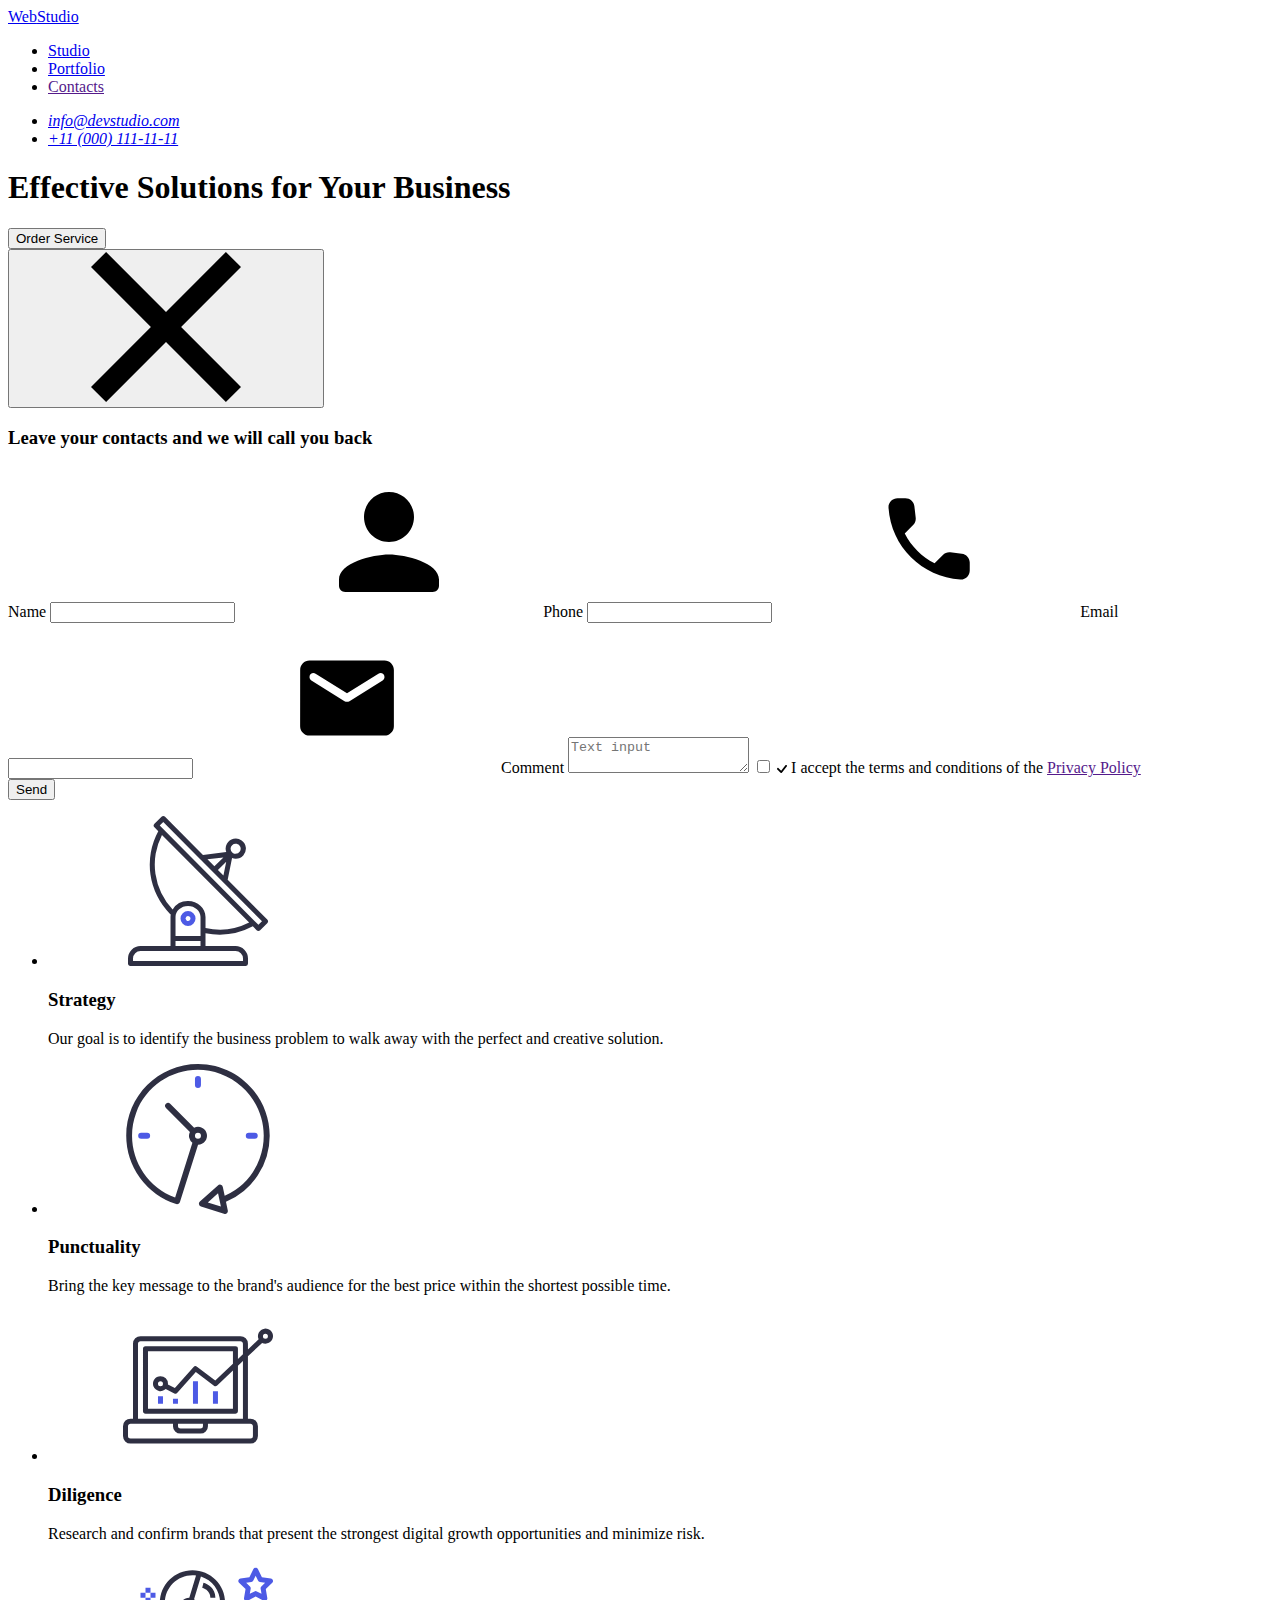
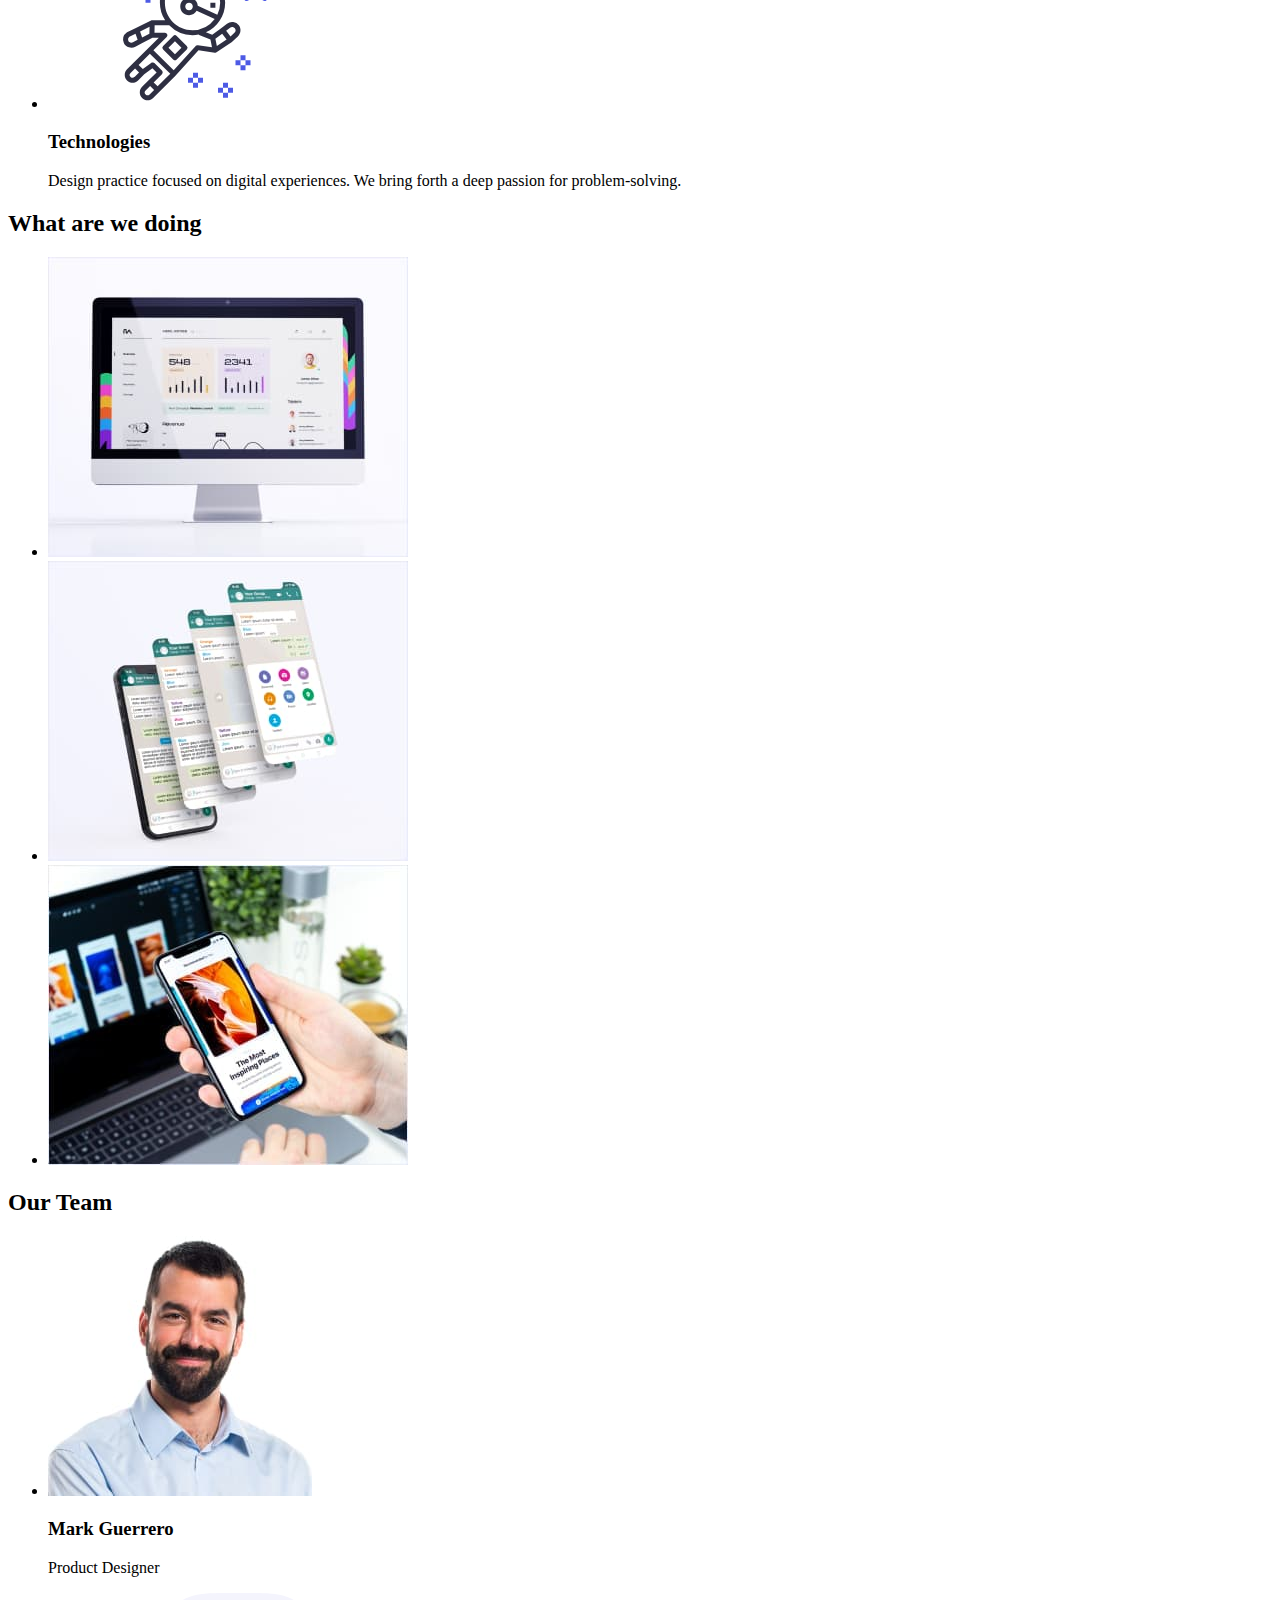
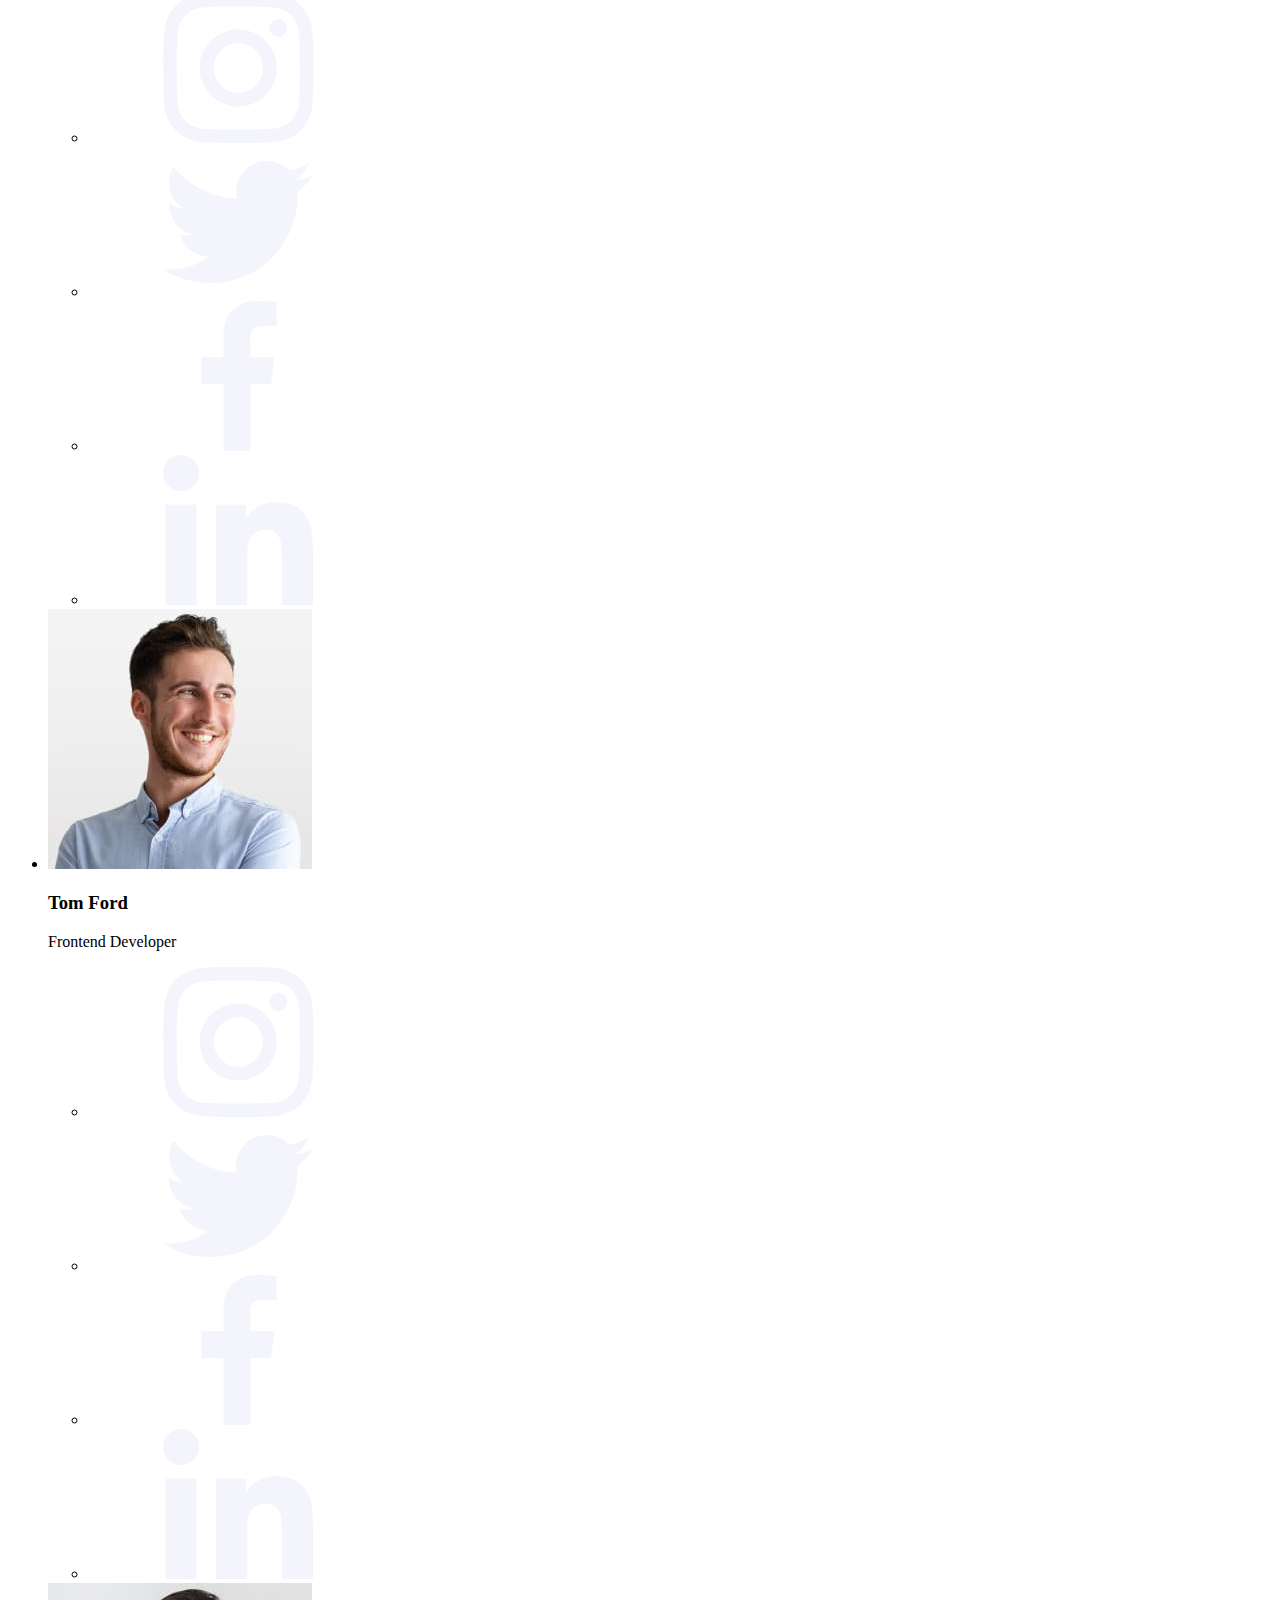
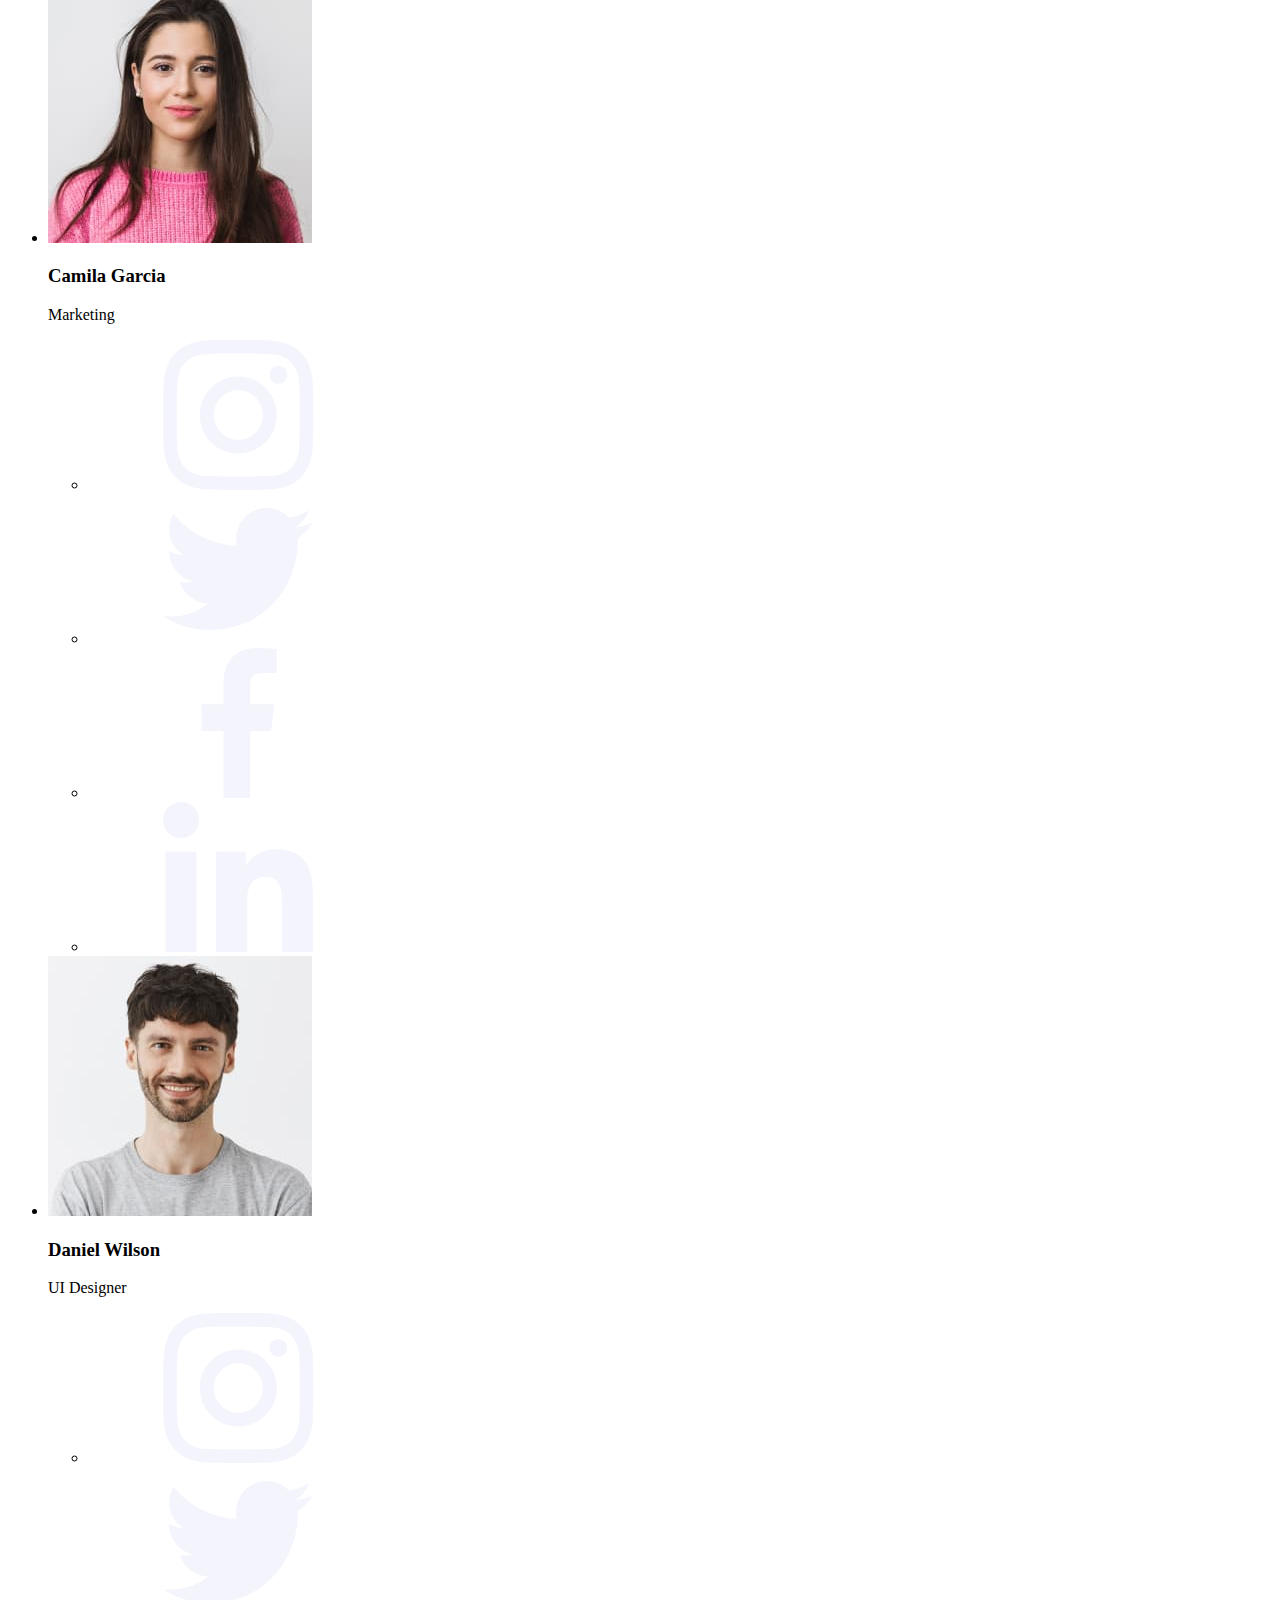
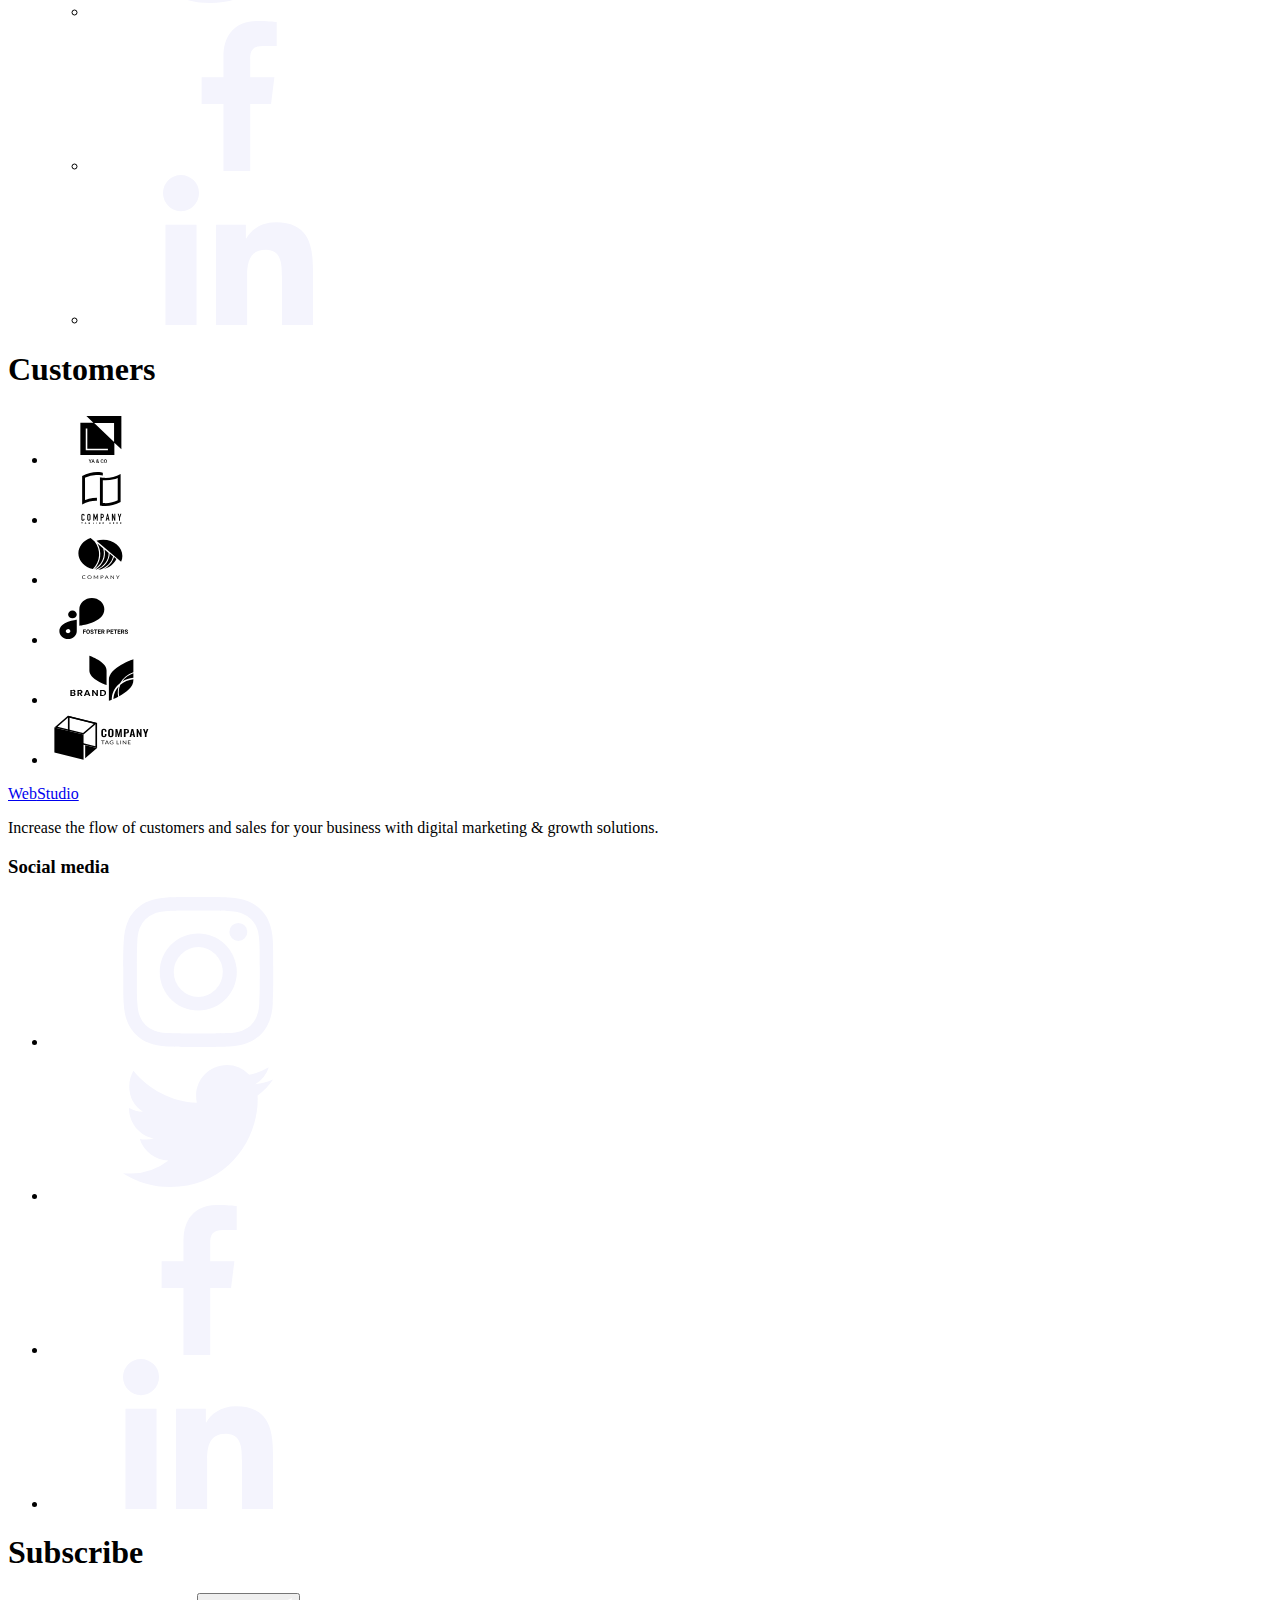
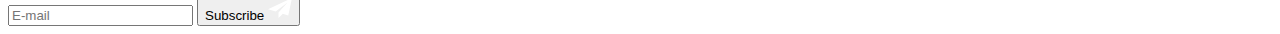
==== commit 10ddbd98: "Update index.html" ====
--- a/index.html
+++ b/index.html
@@ -97,9 +97,9 @@
                 <textarea name="Comment" id="comment" class="text-area" placeholder="Text input"></textarea>
               </label>
               <label for="policy" class="form-label-checkbox">
-                <input type="checkbox"
-                id="checkbox"
-                class="checkbox visually-hidden">
+                              <input type="checkbox"
+              id="checkbox"
+              class="checkbox visually-hidden">
                 <span>
                   <svg width="10" height="8">
                     <use href="./images/icons.svg#icon-check"></use>
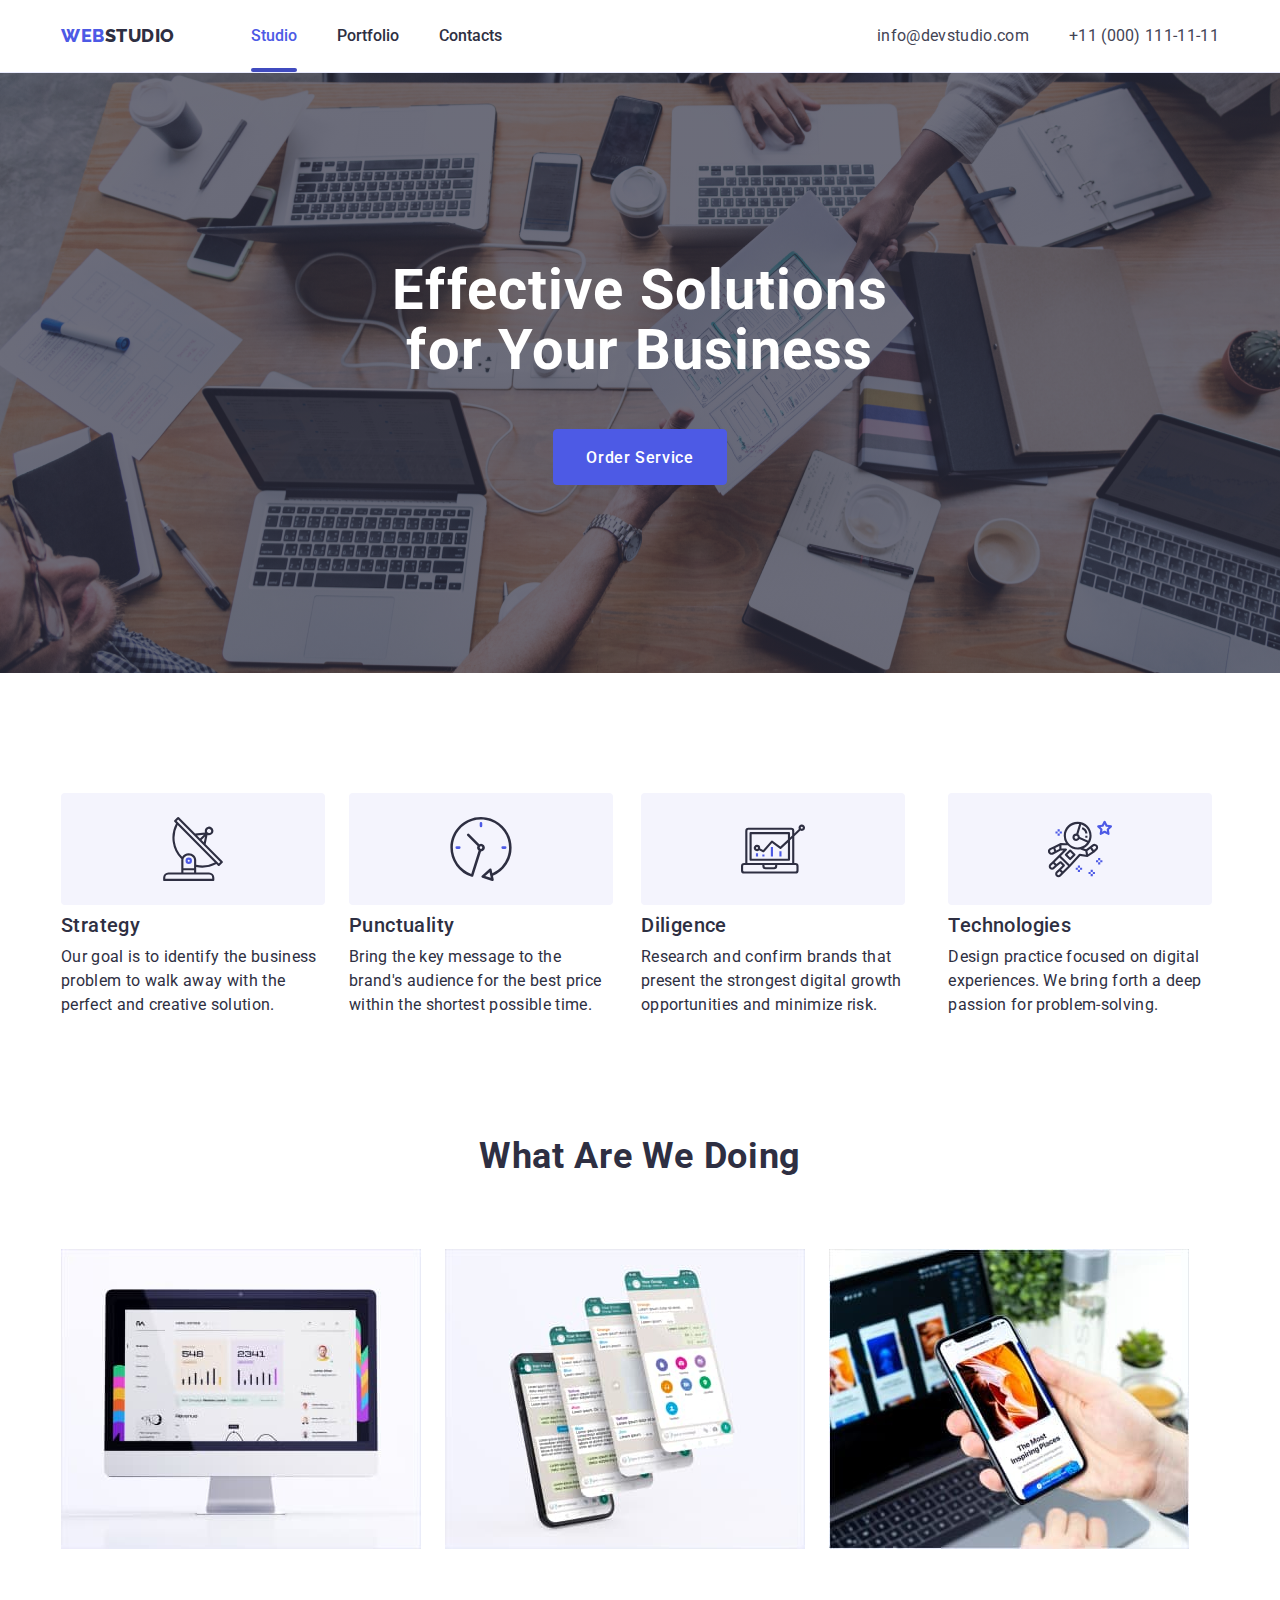
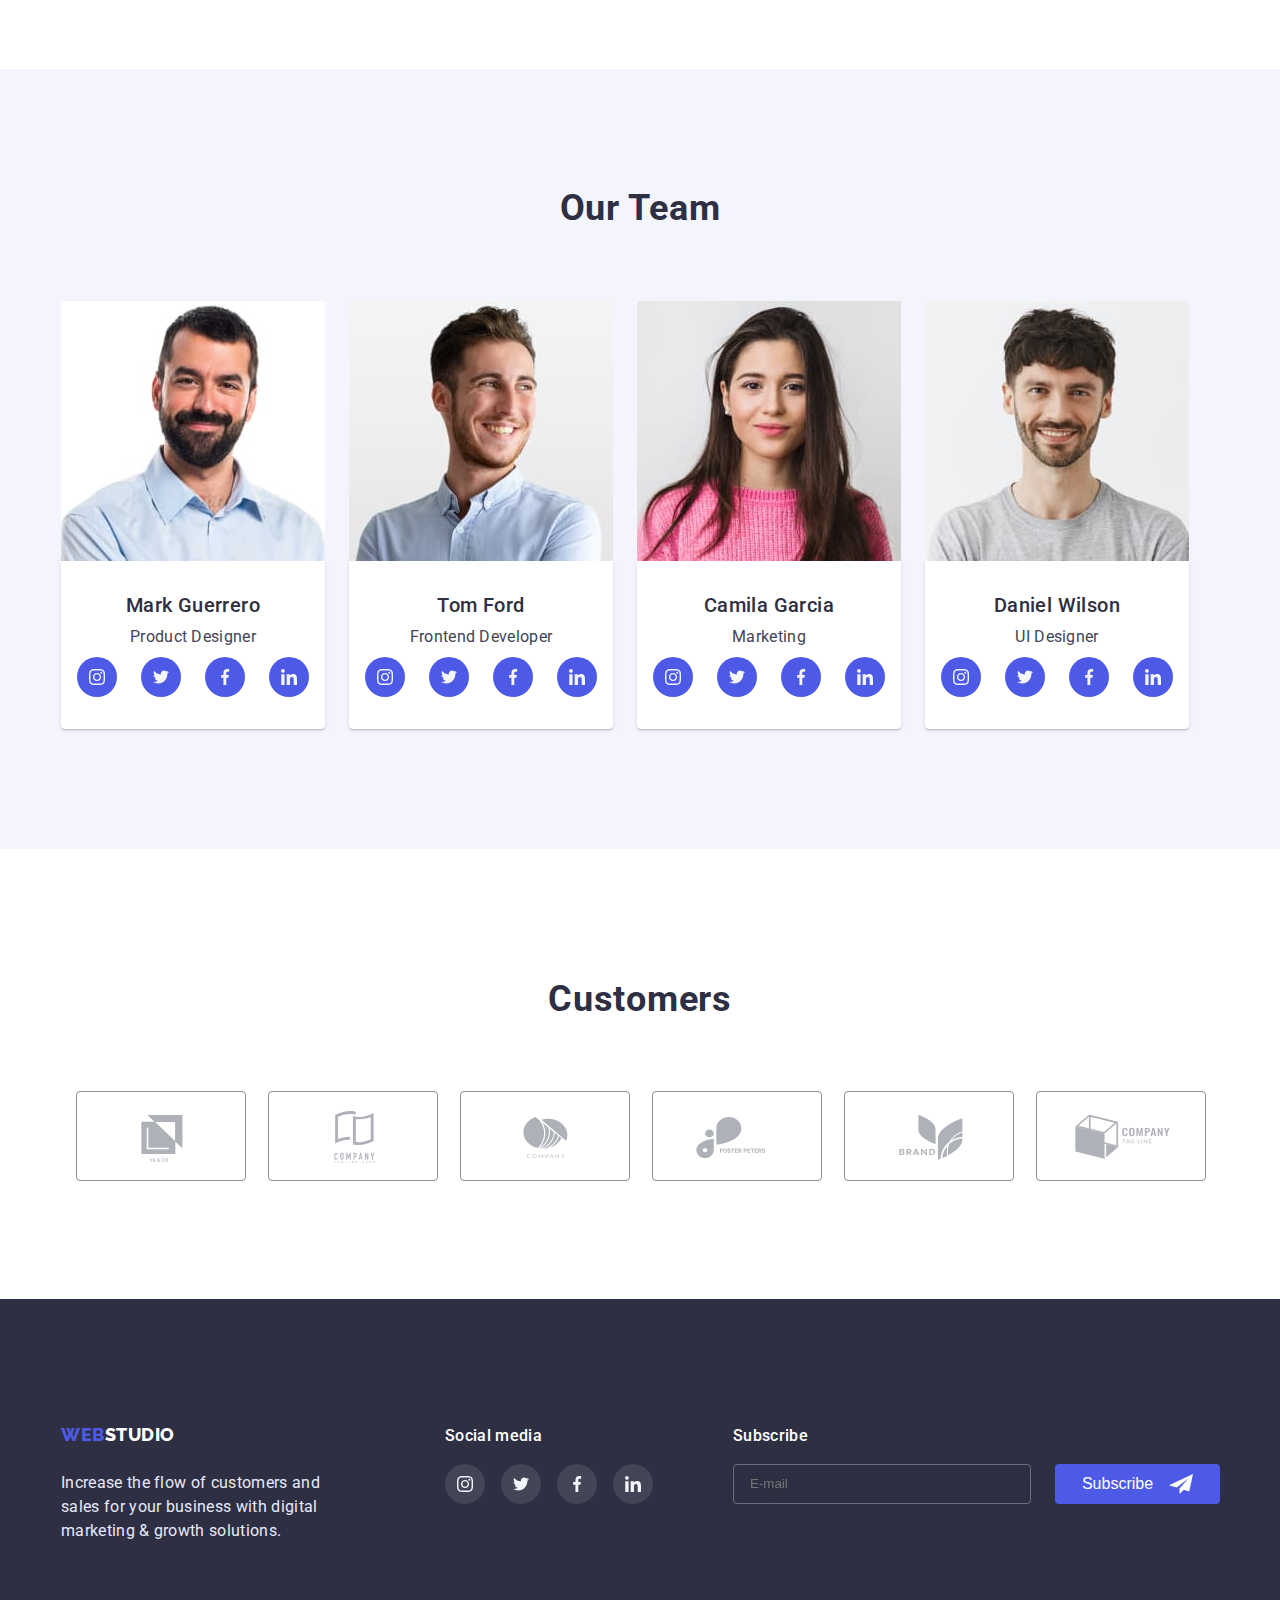
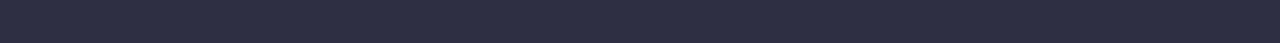
==== commit 67c221e9: "finish ??" ====
--- a/index.html
+++ b/index.html
@@ -93,19 +93,21 @@
                 </svg>
               </label>
 
-              <label for="comment" class="form-label"><span class="input-name">Comment</span>
+              <label for="comment" class="form-textarea"><span class="input-name">Comment</span>
                 <textarea name="Comment" id="comment" class="text-area" placeholder="Text input"></textarea>
               </label>
               <label for="policy" class="form-label-checkbox">
                               <input type="checkbox"
-              id="checkbox"
+              id="policy"
               class="checkbox visually-hidden">
-                <span>
-                  <svg width="10" height="8">
+                <span class="modal-form-custom-checkbox">
+                  <svg class="modal-form-checkbox-icon" width="10" height="8">
                     <use href="./images/icons.svg#icon-check"></use>
                   </svg>
                 </span>
-                I accept the terms and conditions of the <a href="">Privacy Policy</a>
+                <span class="checkbox-text">
+                I accept the terms and conditions of the <a href="" class="privacy-link">Privacy Policy</a>
+              </span>
               </label>
             </form>
             <button type="submit" class="send-button">Send</button>
--- a/css/styles.css
+++ b/css/styles.css
@@ -0,0 +1,975 @@
+:root {
+    --icon-hover:#31D0AA;
+    --icon-color:#AFB1B8;
+    --primary-text-color: #2E2F42;
+        --primary-bg-color: #ffffff;
+        --hero-background-color: #2E2F42;
+        --team-background-color: #F4F4FD;
+        --accent-color: #4D5AE5;
+        --accent-color-btn: #404BBF;
+        --description-features: #2E2F42;
+        --address-color: #434455;
+        --btn-background-color: #E7E9FC
+}
+
+* {
+    margin: 0;
+    padding: 0;
+    border: 0;
+}
+
+body {
+        font-family: 'Roboto', sans-serif;
+        background-color: var(--primary-bg-color);
+        color: var(--primary-text-color);
+}
+
+p,
+h1,
+h2,
+h3,
+h4,
+h5,
+h6 {
+    margin: 0;
+}
+
+ul {
+    margin: 0;
+    padding: 0;
+}
+
+img {
+    display: block;
+    margin: 0;
+    padding: 0;
+    max-width: 100%;
+    height: auto;
+}
+
+.list {
+    text-decoration: none;
+    list-style: none;
+    display: flex;
+}
+
+.section{
+    padding-top: 120px;
+    padding-bottom: 120px;
+}
+
+.container {
+
+    max-width: 1158px;
+    margin: 0 auto;
+    padding: 0 15px;
+}
+
+.header {
+    border-bottom: 1px solid #E7E9FC;
+}
+
+.header-container {
+    display: flex;
+}
+
+.nav-header {
+    display: flex;
+    margin-right: auto;
+}
+
+.logo {
+    display: block;
+    margin-right: 76px;
+    padding-top: 24px;
+    padding-bottom: 24px;
+    font-family: 'Raleway', sans-serif;
+    font-weight: 800;
+    font-size: 18px;
+    line-height: 1.33;
+    text-transform: uppercase;
+    text-decoration: none;
+    letter-spacing: 0.03em;
+}
+
+.logo-first-part {
+    color: var(--accent-color);
+    padding-top: 24px;
+    padding-bottom: 24px;
+}
+
+.logo-second-part {
+    color: var(--primary-text-color);
+    padding-top: 24px;
+    padding-bottom: 24px;
+}
+
+.menu-navigation {
+    display: flex;
+    gap: 40px;
+}
+
+.menu-nav {
+    position: relative;
+    padding: 24px 0;
+    display: flex;
+    text-decoration: none;
+    color: var(--primary-text-color);
+    font-weight: 500;
+    font-size: 16px;
+    line-height: 1.5;
+    transition: color 250ms cubic-bezier(0.4, 0, 0.2, 1);
+}
+
+.current {
+    color: var(--accent-color);
+    position: relative;
+}
+
+.current::after{
+    content: "";
+    display:inline-block;
+    position: absolute;
+    bottom: 0;
+    left: 0;
+    width: 100%;
+    height: 4px;
+    background-color: var(--accent-color-btn);
+    border-radius: 2px;
+}
+
+.address-navigation {
+display: flex;
+gap: 40px;
+padding: 24px 0;
+justify-content: flex-end;
+}
+
+.address-nav {
+    display: flex;
+     color: var(--address-color);
+     text-decoration: none;
+     font-style: normal;
+     font-weight: 400;
+     font-size: 16px;
+     line-height: 1.5;
+     letter-spacing: 0.02em;
+     transition: color 250ms cubic-bezier(0.4, 0, 0.2, 1);
+}
+
+.address-nav:hover {
+    color: var(--accent-color);
+}
+
+.menu-nav:hover {
+    color: var(--accent-color);
+}
+
+.menu-nav:active {
+    color: var(--accent-color-btn);
+}
+
+.title{
+    background-image: linear-gradient(rgba(46, 47, 66, 0.7), rgba(46, 47, 66, 0.7)),
+    url(../images/bgHero.jpg);
+    background-size: cover;
+    padding-top: 188px;
+    padding-bottom: 188px;
+    margin-left: auto;
+    margin-right: auto;
+    background-color: var(--hero-background-color);
+    text-align: center
+}
+
+.title-desc {
+    width: 500px;
+    color: var(--primary-bg-color);
+    font-weight: 700;
+    font-size: 56px;
+    line-height: 1.07;
+    text-align: center;
+    letter-spacing: 0.02em;
+
+    margin-right: auto;
+    margin-left: auto;
+    margin-bottom: 48px;
+}
+
+.main-btn {
+    display: inline-block;
+    min-width: 169px;
+    height: 56px;
+    border-radius: 4px;
+    border: 1px solid var(--accent-color);
+    padding: 16px 32px;
+    background-color: var(--accent-color);
+    color: #ffffff;
+    font-family: inherit;
+    cursor: pointer;
+    align-items: center;
+    font-weight: 500;
+    font-size: 16px;
+    line-height: 1.5;
+    letter-spacing: 0.04em;
+    opacity: 1;
+    transition: background-color 250ms cubic-bezier(0.4, 0, 0.2, 1);
+}
+
+.main-btn:hover {
+ background-color: var(--accent-color-btn);
+ color: white;
+}
+
+.main-btn:focus {
+    color: var(--accent-color);
+}
+
+.backdrop{
+position: fixed;
+background-color: rgba(46, 47, 66, 0.4);
+width: 100%;
+height: 100%;
+top: 0;
+bottom: 0;
+opacity: 1;
+transition: opacity 250ms cubic-bezier(0.4, 0, 0.2, 1) ,
+visibility 250ms cubic-bezier(0.4, 0, 0.2, 1);
+}
+
+.is-hidden {
+    opacity: 0;
+    visibility: hidden;
+    pointer-events: none;
+}
+
+.modal {
+position: absolute;
+width: 408px;
+height: 576px;
+top: 50%;
+left: 50%;
+transform: translate(-50%, -50%) ;
+background: #FCFCFC;
+box-shadow: 0px 1px 1px rgba(0, 0, 0, 0.14), 0px 1px 3px rgba(0, 0, 0, 0.12), 0px 2px 1px rgba(0, 0, 0, 0.2);
+border-radius: 4px;
+transition: opacity 250ms cubic-bezier(0.4, 0, 0.2, 1) ,
+transform 250ms cubic-bezier(0.4, 0, 0.2, 1);
+}
+
+.backdrop.is-hidden .modal{
+    opacity: 0;
+    transform: translate(-50%, -50%) scale(1.75);
+}
+
+.btn-close-modal {
+    display: flex;
+    justify-content: center;
+    align-items: center;
+    height: 24px;
+    width: 24px;
+    background-color: #E7E9FC;
+    border: 1px solid rgba(0, 0, 0, 0.1);
+    border-radius: 50%;
+    margin-top: 24px;
+    margin-left: 360px;
+    margin-right: 24px;
+}
+
+.icon-close-modal{
+    width: 8px;
+    height: 8px;
+}
+
+.text-for-modal {
+color: var(--primary-text-color);
+font-family: 'Roboto';
+font-style: normal;
+font-weight: 500;
+font-size: 16px;
+line-height: 24px;
+text-align: center;
+letter-spacing: 0.02em;
+padding-top: 24px;
+margin-bottom: 14px;
+}
+
+.form-info{
+ display: block;
+ margin-top: 0em;
+}
+
+.form-label {
+display: block;
+position: relative;
+margin-bottom: 8px;
+margin-left: 24px;
+width: 100%;
+font-family: 'Roboto';
+font-style: normal;
+font-weight: 400;
+font-size: 12px;
+line-height: 14px;
+color:#8E8F99 ;
+text-align: left;
+}
+
+.text-area {
+    display: block;
+    resize: none;
+    width: 360px;
+    height: 120px;
+    border: 1px solid rgba(46, 47, 66, 0.4);
+    border-radius: 4px;
+
+    padding: 8px 16px;
+    font-family: 'Roboto';
+    font-style: normal;
+    font-weight: 400;
+    font-size: 12px;
+    line-height: 14px;
+    color:#8E8F99;
+}
+
+.text-area:hover {
+   border-color: var(--accent-color);
+}
+
+.text-area:focus {
+    border-color: var(--accent-color);
+ }
+
+.input-name{
+    display: block;
+    margin-bottom: 4px;
+}
+
+.modal-icon{
+    position: absolute;
+    width: 18px;
+    height: 24px;
+    top: 50%;
+    left: 16px;
+    transform: translateY(-10%)
+}
+
+.modal-icon:hover{
+    fill: var(--accent-color);
+}
+
+.modal-form{
+    display: block;
+    height: 40px;
+    width: 360px;
+    border: 1px solid rgba(33, 33, 33, 0.2);
+    border-radius: 4px;
+    color: var(--color-primary);
+    padding: 11px 38px;
+}
+
+.modal-form:hover {
+    border-color: var(--accent-color);
+}
+
+.checkbox {
+    display: flex;
+    margin-left: 24px;
+}
+
+.form-label-checkbox {
+    display: flex;
+    align-items: center;
+    margin-bottom: 24px;
+    font-weight: 400;
+    font-size: 12px;
+    line-height: 1.17;
+    letter-spacing: 0.04em;
+    color:#8E8F99;
+    gap: 8px;
+    }
+ 
+.modal-form-custom-checkbox{
+    width: 16px;
+    height: 16px;
+    border: 1px solid rgba(46, 47, 66, 0.4);
+    border-radius: 2px;
+    margin-left: 24px;
+    display: inline-flex;
+    align-items: center;
+    justify-content: center;
+}
+
+.modal-form-checkbox-icon {
+    display: block;
+    align-items: center;
+    justify-content: center;
+    opacity: 0;
+    }
+
+.checkbox:checked + .modal-form-custom-checkbox {
+    background-color: var(--accent-color);
+    border: 1px solid var(--accent-color);
+    transition: background-color 250ms cubic-bezier(0.4, 0, 0.2, 1);
+    }
+
+.checkbox:checked + .modal-form-custom-checkbox .modal-form-checkbox-icon {
+    opacity: 1;
+    fill: #fff;
+    }
+
+.form-textarea {
+    display: block;
+    position: relative;
+    margin-bottom: 16px;
+    margin-left: 24px;
+    width: 100%;
+    font-family: 'Roboto';
+    font-style: normal;
+    font-weight: 400;
+    font-size: 12px;
+    line-height: 14px;
+    color:#8E8F99 ;
+    text-align: left;
+}
+
+.checkbox-text {
+    font-size: 12px;
+    line-height: 1.33;
+    letter-spacing: 0.01em;
+    color: #757575;
+}
+
+.send-button {
+    width: 169px;
+    height: 56px;
+    padding: 16px 32px;
+    background-color: var(--accent-color);
+    color: var(--primary-bg-color);
+    box-shadow: 0px 4px 4px rgba(0, 0, 0, 0.15);
+    font-family: 'Roboto';
+    font-style: normal;
+    font-weight: 500;
+    font-size: 16px;
+    line-height: 24px;
+    text-align: center;
+    cursor: pointer;
+    transition: background-color 250ms cubic-bezier(0.4, 0, 0.2, 1);
+}
+
+.send-button:hover {
+    background-color: var(--accent-color-btn);
+    transition: background-color 250ms cubic-bezier(0.4, 0, 0.2, 1);
+}
+
+.privacy-link {
+    font-family: 'Roboto';
+    font-style: normal;
+    font-weight: 400;
+    font-size: 12px;
+    line-height: 14px;
+    color: var(--accent-color);
+}
+
+.visually-hidden {
+    position: absolute;
+    top: -150%;
+    z-index: -100;
+    width: 0;
+    height: 0;
+    opacity: 0;
+    visibility: hidden;
+    user-select: none;
+    pointer-events: none;
+    cursor: none;
+    margin: 0;
+    padding: 0;
+    overflow: hidden;
+    border: none;
+    outline: none;
+    white-space: nowrap;
+  }
+
+/* 2 cекція */
+
+.features-items{
+    display: flex;
+    border-radius: 4px;
+    width: 264px;
+    height: 112px;
+    margin-bottom: 8px;
+    justify-content: center;
+    align-items: center;
+    background-color: var(--team-background-color)
+}
+
+.icon-antenna{
+width: 64px;
+height: 64px;
+}
+
+.icon-clock{
+    width: 64px;
+    height: 64px;
+}
+
+.icon-diagram{
+    width: 64px;
+    height: 64px;
+}
+
+.icon-astronaut{
+    width: 64px;
+    height: 64px;
+}
+
+.features{
+    display: flex;
+    gap: 24px;
+}
+
+.features-titles {
+    margin-bottom: 8px;
+    color: var(--primary-text-color);
+        font-weight: 500;
+        font-size: 20px;
+        line-height: 1.2;
+        letter-spacing: 0.02em;
+}
+
+.features-desc {
+    color: var(--description-features);
+    font-weight: 400;
+        font-size: 16px;
+        line-height: 1.5;
+        letter-spacing: 0.02em;
+}
+
+/* 3 секція */
+
+.about {
+    padding-top: 0;
+}
+
+.title-aboutus {
+    margin-bottom: 72px;
+    display: flex;
+    text-align: center;
+    justify-content: center;
+    text-transform: capitalize;
+    color: var(--primary-text-color);
+    font-weight: 700;
+    font-size: 36px;
+    line-height: 1.11;
+    letter-spacing: 0.02em;
+}
+
+.about-us{
+    display: flex;
+    gap: 24px;
+    margin-left: auto;
+    margin-right: auto;
+    
+}
+
+.cards-aboutus {
+
+}
+
+/* секція 4 */
+
+.our-team{
+padding-bottom: 120px;
+}
+
+.team-items {
+    display: flex;
+    gap: 24px;
+}
+
+.team-name{
+    padding: 32px 16px;
+    background-color: var(--primary-bg-color);
+    box-shadow: 0px 1px 6px rgba(46, 47, 66, 0.08),
+    0px 1px 1px rgba(46, 47, 66, 0.16), 0px 2px 1px rgba(46, 47, 66, 0.08);
+    border-radius: 0px 0px 4px 4px;
+    }
+
+.our-team {
+    background-color: var(--team-background-color);
+}
+
+.title-names {
+    text-align: center;
+    margin-bottom: 8px;
+    color: var(--primary-text-color);
+    font-weight: 500;
+    font-size: 20px;
+    line-height: 24px;
+    letter-spacing: 0.02em;
+}
+
+.card-desc {
+    text-align: center;
+    color: var(--address-color);
+    font-weight: 400;
+    font-size: 16px;
+    line-height: 1.5;
+    letter-spacing: 0.02em;
+}
+
+.icons{
+display: flex;
+gap: 24px;
+padding-top: 8px;
+}
+
+.social-networks{
+    display: flex;
+    justify-content: center;
+    align-items: center;
+    background-color: var(--accent-color);
+    width: 40px;
+    height: 40px;
+    border-radius: 50%;
+    cursor: pointer;
+    transition: background-color 250ms cubic-bezier(0.4, 0, 0.2, 1);
+}
+
+.social-networks:hover,
+.social-networks:focus{
+background-color: var(--accent-color-btn);
+}
+
+.inst{
+    width: 16px;
+    height: 16px;
+}
+
+
+.twitter{
+    width: 16px;
+    height: 16px;
+}
+
+.facebook{
+width: 16px;
+height: 16px;
+}
+
+.linkedin{
+    width: 16px;
+    height: 16px;
+}
+
+/* 4 cекція Customers*/
+
+.customers{
+padding-top: 130px;
+padding-bottom: 120px;
+}
+
+.title-customers{
+    color: var(--primary-text-color);
+    font-family: 'Roboto';
+    font-style: normal;
+    font-weight: 700;
+    font-size: 36px;
+    line-height: 40px;
+    text-align: center;
+    letter-spacing: 0.02em;
+    text-transform: capitalize;
+    margin-bottom: 72px;
+}
+
+.companies{
+    display: flex;
+    align-items: center;
+    justify-content: center;
+    gap: 24px;
+}
+
+.customers-icons{
+    width: 168px;
+    height: 88px;
+    cursor: pointer;
+}
+
+.border-icon{
+    display: flex;
+    justify-content: center;
+    align-items: center;
+    border: 1px solid #8E8F99;
+    border-radius: 4px;
+    width:100%;
+    height:100%; 
+    color: var(--icon-color);
+    transition: background-color 250ms cubic-bezier(0.4, 0, 0.2, 1) , color 250ms cubic-bezier(0.4, 0, 0.2, 1);
+}
+
+.border-icon:hover,
+.border-icon:focus{
+    border-color: var(--accent-color-btn);
+    color: var(--accent-color-btn);
+}
+
+.icon-in-border{
+    fill: currentColor;
+}
+
+
+
+
+/* футер */
+
+.footer {
+    padding-top: 100px;
+    padding-bottom: 100px;
+    background-color: var(--hero-background-color);
+}
+
+
+.footer-desc {
+    width: 264px;
+    color: var(--btn-background-color);
+    font-weight: 400;
+    font-size: 16px;
+    line-height: 1.5;
+    letter-spacing: 0.02em;
+}
+
+.logo-first-part-footer{
+    color: var(--accent-color);
+    margin-bottom: 8px;
+}
+
+.logo-second-part-footer {
+    text-decoration: none;
+        color: #ffffff;
+        font-family: 'Raleway';
+        font-weight: 800;
+        font-size: 18px;
+        line-height: 1.16;
+}
+
+.social-media{
+font-family: 'Roboto';
+font-style: normal;
+font-weight: 500;
+font-size: 16px;
+line-height: 1.5;
+letter-spacing: 0.02em;
+color: var(--primary-bg-color);
+margin-bottom: 16px;
+}
+
+.icons-footer{
+display: flex;
+gap: 16px;
+justify-content: center;
+align-items: center;
+}
+
+.foot-cont{
+    display: flex;
+    align-items: baseline;
+}
+
+.footer-media{
+    margin-left: 120px;
+    align-items: center;
+    justify-content: center;
+}
+
+.social-networks-footer{
+    display: flex;
+    justify-content: center;
+    align-items: center;
+    background-color: rgba(255, 255, 255, 0.1);
+    width: 40px;
+    height: 40px;
+    border-radius: 50%;
+    cursor: pointer;
+    transition: background-color 250ms cubic-bezier(0.4, 0, 0.2, 1);
+}
+
+.social-networks-footer:hover,
+.social-networks-footer:focus{
+background-color: var(--icon-hover) ;
+}
+
+.footer-form{
+    margin-left: 80px;
+}
+
+.subscribe {
+font-family: 'Roboto';
+font-weight: 500;
+font-size: 16px;
+line-height: 24px;
+letter-spacing: 0.02em;
+color: var(--primary-bg-color);
+margin-bottom: 16px;
+}
+
+.subscribe-form {
+    display: flex;
+    flex-direction: row;
+}
+
+.button-form {
+    display: flex;
+    margin-left: 24px;
+    gap: 16px;
+    text-align: center;
+    align-items: center;
+    justify-content: center;
+    border-radius: 4px;
+    width: 165px;
+    height: 40px;
+    cursor: pointer;
+    background-color: var(--accent-color);
+    color: var(--primary-bg-color);
+    font-weight: 500;
+    font-size: 16px;
+    line-height: 24px;
+    transition: background-color 250ms cubic-bezier(0.4, 0, 0.2, 1);
+}
+
+.button-form:hover{
+    background-color: var(--accent-color-btn);
+    transition: background-color 250ms cubic-bezier(0.4, 0, 0.2, 1);
+}
+
+.footer-input {
+width: 264px;
+border-radius: 4px;
+background-color: transparent;
+color: rgba(255, 255, 255, 0.6);
+border: 1px solid rgba(255, 255, 255, 0.3);
+filter: drop-shadow(0px 4px 4px rgba(0, 0, 0, 0.15));
+border-radius: 4px;
+outline: transparent;
+padding: 8px 16px;
+transition: background-color 250ms cubic-bezier(0.4, 0, 0.2, 1);
+}
+
+.footer-input:focus {
+border-color: var(--accent-color);
+transition: border-color 250ms cubic-bezier(0.4, 0, 0.2, 1);
+}
+
+
+
+/* ПОРТФОЛІО */
+
+.portfolio{
+    padding-top: 96px;
+    padding-bottom: 120px;
+}
+
+.buttons {
+    display: flex;
+    gap: 24px;
+    justify-content: center;
+    margin-bottom: 72px;
+    cursor: pointer;
+}
+
+
+.nav-buttons {
+    padding: 12px 24px;
+
+    font-family: inherit;
+        font-weight: 500;
+        font-size: 16px;
+        line-height: 1.5;
+        letter-spacing: 0.04em;
+        cursor: pointer;
+        color: var(--accent-color);
+        background: var(--team-background-color);
+        border-radius: 4px;
+        border: var(--btn-background-color);
+        transition: background-color 250ms cubic-bezier(0.4, 0, 0.2, 1);
+    }
+
+.nav-buttons:hover,
+.nav-buttons:focus {
+color: var(--primary-bg-color);
+background-color: var(--accent-color);
+box-shadow: 0px 3px 1px rgba(0, 0, 0, 0.1), 0px 2px 1px rgba(0, 0, 0, 0.08), 0px 2px 2px rgba(0, 0, 0, 0.12);
+
+}
+
+.items {
+    display: flex;
+    flex-wrap: wrap;
+    row-gap: 48px;
+    column-gap: 24px;
+}
+
+.portfolio-text {
+border: 1px solid #E7E9FC;
+flex-direction: column;
+    justify-content: center;
+    align-items: flex-start;
+    padding: 32px 16px;
+    background-color: var(--primary-bg-color);
+
+}
+
+.portfolio-link{
+    display: block;
+    text-decoration: none;
+}
+
+.portfolio-link:hover,
+.portfolio-link:focus {
+    box-shadow: 0px 1px 6px rgba(46, 47, 66, 0.08), 0px 1px 1px rgba(46, 47, 66, 0.16), 0px 2px 1px rgba(46, 47, 66, 0.08);
+}
+
+.caption-cards {
+    margin-bottom: 8px;
+    color: var(--description-features);
+    font-weight: 500;
+        font-size: 20px;
+        line-height: 1.2;
+        letter-spacing: 0.02em;
+}
+
+.portfolio-desc {
+    color: var(--address-color);
+    font-weight: 400;
+        font-size: 16px;
+        line-height: 1.5;
+        letter-spacing: 0.02em;
+}
+
+
+.portfolio-div{
+    position: relative;
+    overflow: hidden;
+}
+
+.text-animation{
+position: absolute;
+left: 0;
+top: 0;
+width: 100%;
+height: 100%;
+font-weight: 400;
+font-size: 16px;
+line-height: 24px;
+color: var(--team-background-color);
+letter-spacing: 0.02em;
+padding: 40px 32px;
+background-color: var(--accent-color);
+
+transform: translate(0, 100%);
+transition: transform 250ms cubic-bezier(0.4, 0, 0.2, 1)
+
+}
+
+
+.portfolio-link:hover .text-animation,
+.portfolio-link:focus .text-animation {
+    transform: translate(0,0);
+}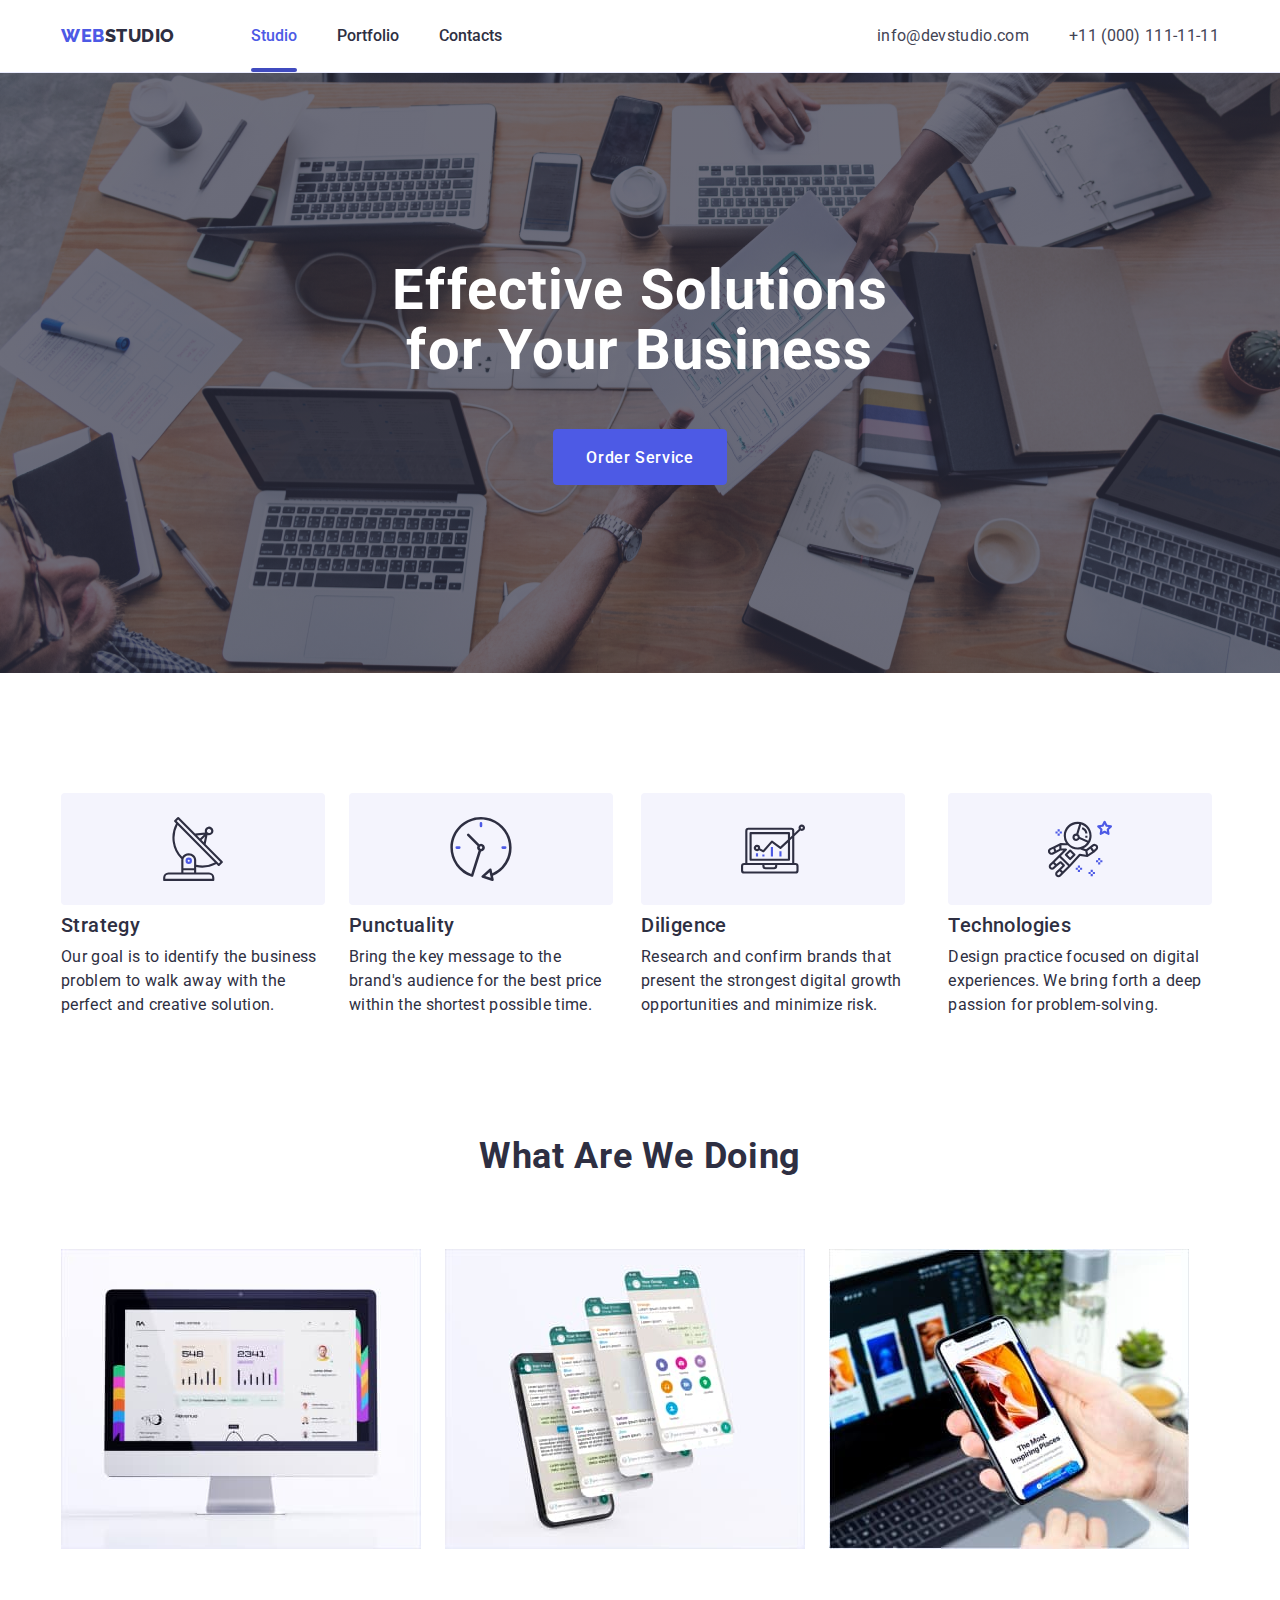
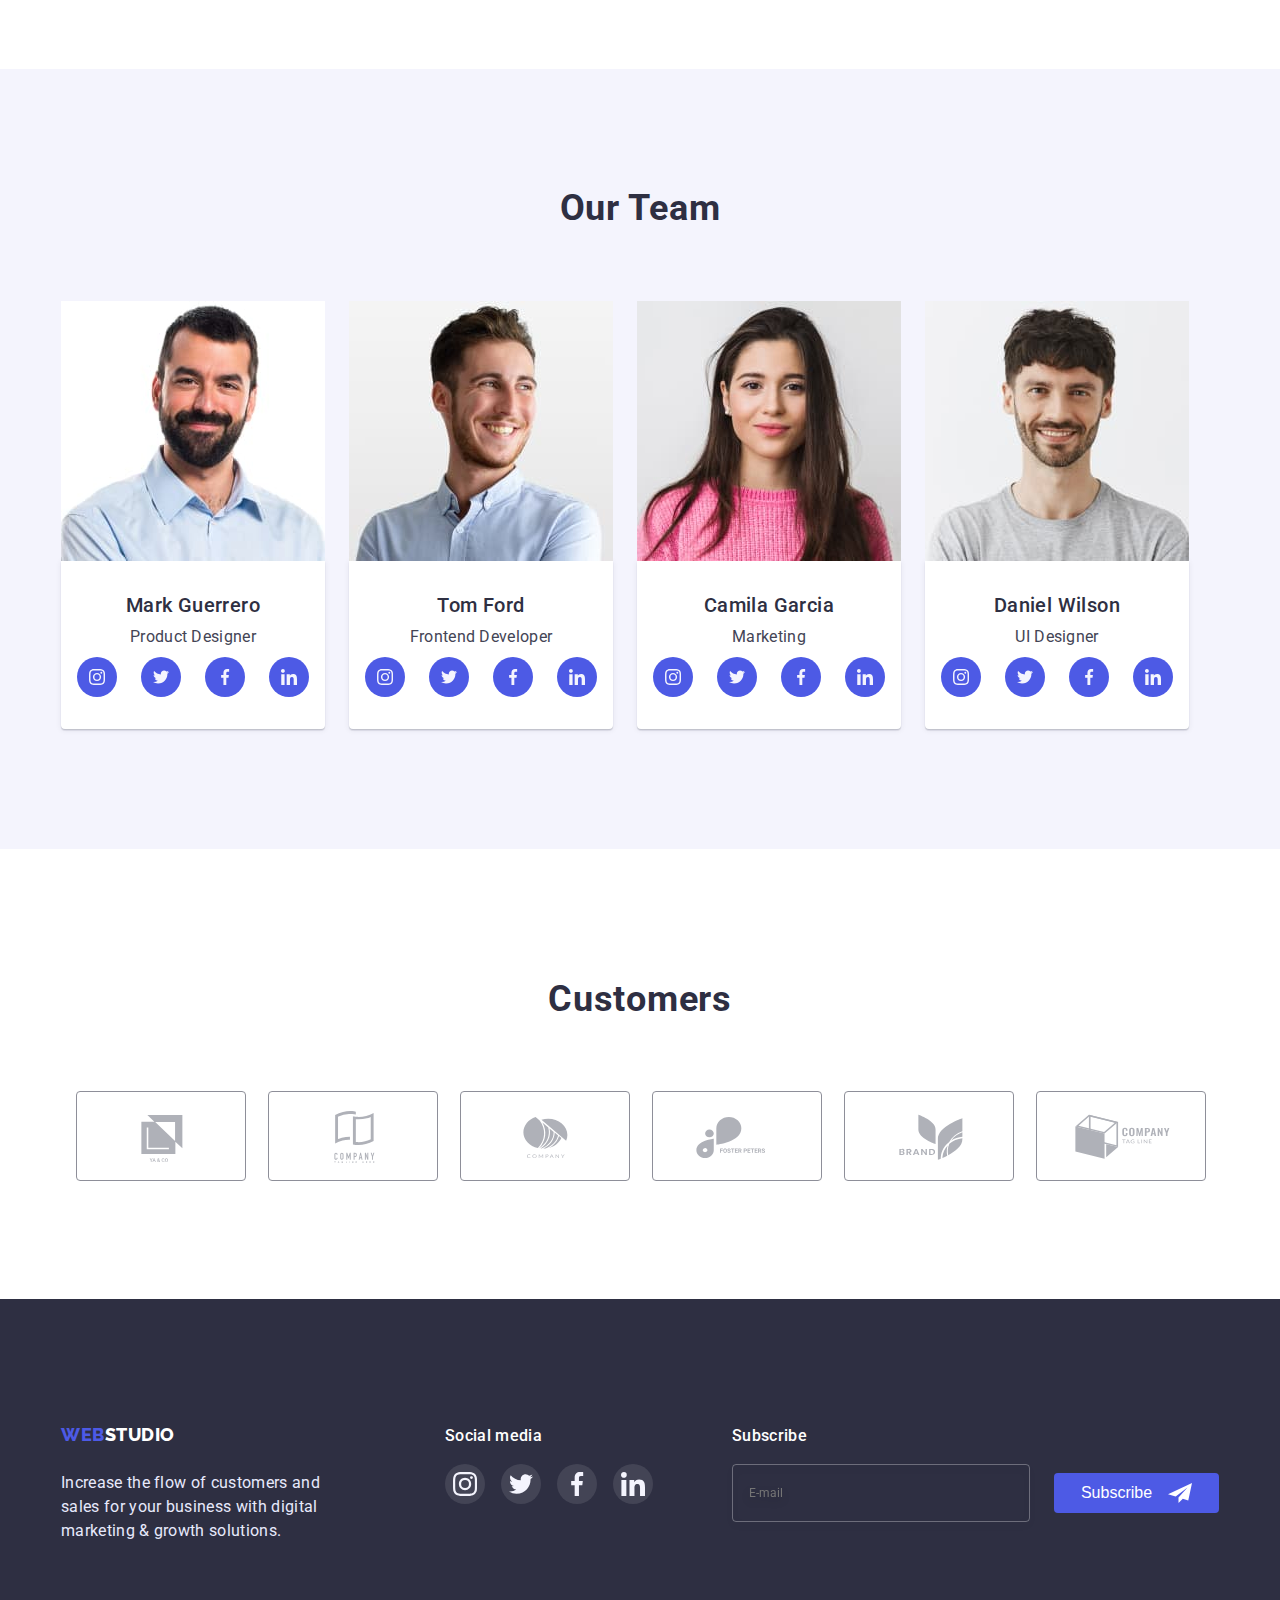
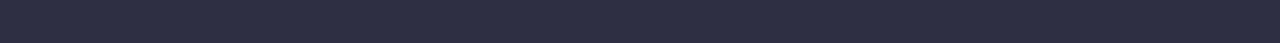
==== commit b4108faf: "finish" ====
--- a/index.html
+++ b/index.html
@@ -62,35 +62,41 @@
           
           <button type="button" class="main-btn" data-modal-open>Order Service</button>
         </div>
-        <div class="backdrop is-hidden"data-modal>
+        <div class="backdrop is-hidden" data-modal>
           <div class="modal">
             <button type="button" class="btn-close-modal" data-modal-close> 
               <svg class="icon-close-modal">
                 <use href="./images/icons.svg#icon-close-modal"></use>
               </svg>
             </button>
-            <h3 class="text-for-modal">Leave your contacts and we will call you back</h3>
+            <p class="text-for-modal">Leave your contacts and we will call you back</p>
             <form class="form-info">
 
               <label for="name" class="form-label"><span class="input-name">Name</span> 
-                <input type="text" id="name" class="modal-form" placeholder=" ">
+                <span class="span-for-input">
+                <input type="name" id="name" class="modal-form">
                 <svg class="modal-icon">
                   <use href="./images/icons.svg#icon-person"> </use>
                 </svg>
+              </span>
               </label>
 
               <label for="phone" class="form-label"><span class="input-name">Phone</span>
-                <input type="text" id="phone" class="modal-form" placeholder=" ">
+                <span class="span-for-input">
+                <input type="tel" id="phone" class="modal-form">
                 <svg class="modal-icon">
                   <use href="./images/icons.svg#icon-phone"> </use>
                 </svg>
+              </span>
               </label>
 
               <label for="mail" class="form-label"><span class="input-name">Email</span>
-                <input type="text" id="mail" class="modal-form" placeholder=" ">
+                <span class="span-for-input">
+                <input type="email" id="mail" class="modal-form">
                 <svg class="modal-icon">
                   <use href="./images/icons.svg#icon-email"> </use>
                 </svg>
+                </span>
               </label>
 
               <label for="comment" class="form-textarea"><span class="input-name">Comment</span>
@@ -451,32 +457,32 @@
       </p>
     </div>
     <div class="footer-media">
-      <h3 class="social-media">Social media</h3>
+      <p class="social-media">Social media</p>
       <ul class="list icons-footer">
         <li class="team-icon">
       <a class="social-networks-footer">
-        <svg class="inst"> 
+        <svg width="24" height="24"> 
           <use href="./images/icons.svg#icon-instagram"> </use>
         </svg>
       </a>
     </li>
     <li class="team-icon"> 
       <a class="social-networks-footer">
-        <svg class="twitter"> 
+        <svg width="24" height="24"> 
           <use href="./images/icons.svg#icon-twitter"> </use>
         </svg>
       </a>
     </li>
     <li class="team-icon">  
       <a class="social-networks-footer">
-        <svg class="facebook"> 
+        <svg width="24" height="24"> 
           <use href="./images/icons.svg#icon-facebook"> </use>
         </svg>
       </a>
     </li>
     <li class="team-icon">
       <a class="social-networks-footer">
-        <svg class="linkedin"> 
+        <svg width="24" height="24"> 
           <use href="./images/icons.svg#icon-linkedin"> </use>
         </svg>
       </a>
@@ -484,10 +490,10 @@
     </ul>
   </div>
   <div class="footer-form">
-    <h1 class="subscribe">Subscribe</h1>
+    <p class="subscribe">Subscribe</p>
   <form class="subscribe-form">
-    <label for="mail"></label>
-    <input type="email" name="mail" id="mail" class="footer-input" placeholder="E-mail">
+
+    <input aria-label="mail" type="email" name="mail" id="mail" class="footer-input" placeholder="E-mail">
     <button type="submit" class="button-form">Subscribe
       <svg class="icon-logo-tg" width="24px" height="24px">
         <use href="./images/icons.svg#icon-logo-tg"></use>
--- a/css/styles.css
+++ b/css/styles.css
@@ -254,6 +254,7 @@
 border-radius: 4px;
 transition: opacity 250ms cubic-bezier(0.4, 0, 0.2, 1) ,
 transform 250ms cubic-bezier(0.4, 0, 0.2, 1);
+padding: 24px;
 }
 
 .backdrop.is-hidden .modal{
@@ -270,9 +271,13 @@
     background-color: #E7E9FC;
     border: 1px solid rgba(0, 0, 0, 0.1);
     border-radius: 50%;
-    margin-top: 24px;
-    margin-left: 360px;
-    margin-right: 24px;
+    margin-left: 336px;
+    cursor: pointer;
+}
+
+.btn-close-modal:hover {
+    background-color: var(--accent-color-btn);
+    fill: var(--primary-bg-color);
 }
 
 .icon-close-modal{
@@ -302,15 +307,9 @@
 display: block;
 position: relative;
 margin-bottom: 8px;
-margin-left: 24px;
+
 width: 100%;
-font-family: 'Roboto';
-font-style: normal;
-font-weight: 400;
-font-size: 12px;
-line-height: 14px;
-color:#8E8F99 ;
-text-align: left;
+
 }
 
 .text-area {
@@ -322,12 +321,15 @@
     border-radius: 4px;
 
     padding: 8px 16px;
+}
+
+.text-area::placeholder {
     font-family: 'Roboto';
     font-style: normal;
     font-weight: 400;
     font-size: 12px;
     line-height: 14px;
-    color:#8E8F99;
+    letter-spacing: 0.04em;
 }
 
 .text-area:hover {
@@ -338,9 +340,23 @@
     border-color: var(--accent-color);
  }
 
+
+
 .input-name{
     display: block;
     margin-bottom: 4px;
+    font-family: 'Roboto';
+font-style: normal;
+font-weight: 400;
+font-size: 12px;
+line-height: 14px;
+color:#8E8F99 ;
+text-align: left;
+}
+
+.span-for-input {
+    display: block;
+    position: relative;
 }
 
 .modal-icon{
@@ -349,12 +365,10 @@
     height: 24px;
     top: 50%;
     left: 16px;
-    transform: translateY(-10%)
-}
-
-.modal-icon:hover{
-    fill: var(--accent-color);
-}
+    transform: translateY(-50%)
+}
+
+
 
 .modal-form{
     display: block;
@@ -366,8 +380,12 @@
     padding: 11px 38px;
 }
 
-.modal-form:hover {
+.modal-form:focus {
     border-color: var(--accent-color);
+}
+
+.modal-form:focus + .modal-icon {
+    fill: var(--accent-color);
 }
 
 .checkbox {
@@ -420,7 +438,7 @@
     display: block;
     position: relative;
     margin-bottom: 16px;
-    margin-left: 24px;
+
     width: 100%;
     font-family: 'Roboto';
     font-style: normal;
@@ -449,9 +467,10 @@
     font-style: normal;
     font-weight: 500;
     font-size: 16px;
-    line-height: 24px;
+    line-height: 1.5;
     text-align: center;
     cursor: pointer;
+    border-radius: 4px;
     transition: background-color 250ms cubic-bezier(0.4, 0, 0.2, 1);
 }
 
@@ -797,7 +816,8 @@
 }
 
 .footer-form{
-    margin-left: 80px;
+    margin-left: auto;
+    align-items: center;
 }
 
 .subscribe {
@@ -813,6 +833,7 @@
 .subscribe-form {
     display: flex;
     flex-direction: row;
+    align-items: center;
 }
 
 .button-form {
@@ -841,6 +862,7 @@
 
 .footer-input {
 width: 264px;
+height: 40px;
 border-radius: 4px;
 background-color: transparent;
 color: rgba(255, 255, 255, 0.6);
@@ -850,6 +872,14 @@
 outline: transparent;
 padding: 8px 16px;
 transition: background-color 250ms cubic-bezier(0.4, 0, 0.2, 1);
+}
+
+.footer-input::placeholder {
+font-family: 'Roboto';
+font-style: normal;
+font-weight: 400;
+font-size: 12px;
+line-height: 24px;
 }
 
 .footer-input:focus {
